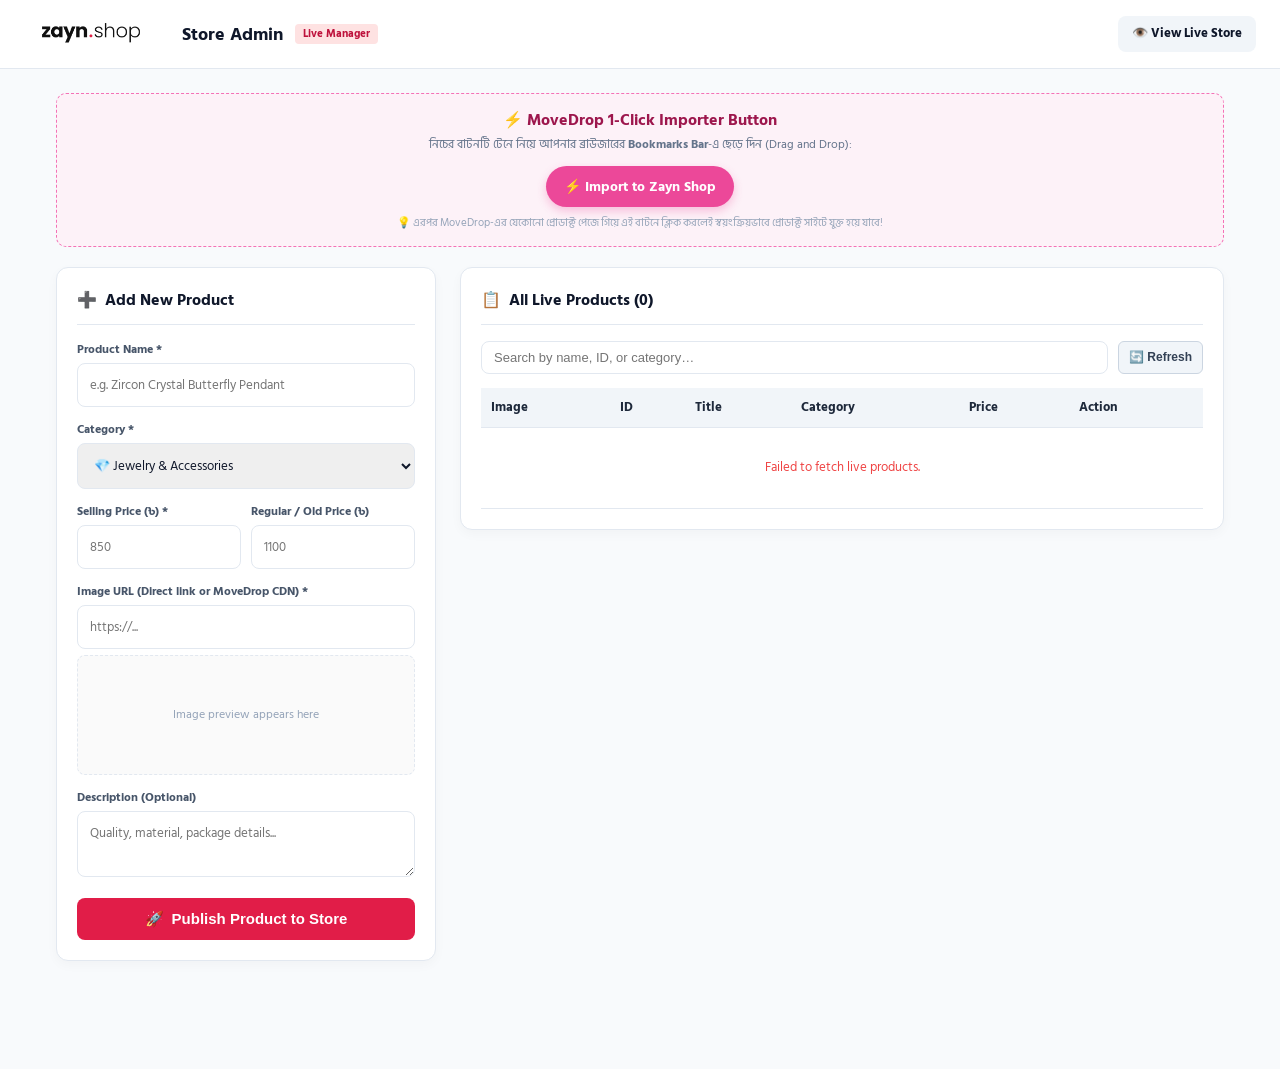
==== admin.html @ 2b29491f "Add admin dashboard with 1-click MoveDrop importer bookmarklet and delete actions" ====
<!DOCTYPE html>
<html lang="en">
<head>
  <meta charset="UTF-8">
  <meta name="viewport" content="width=device-width, initial-scale=1.0">
  <title>Admin Dashboard — Zayn Shop Product Manager & Importer</title>
  <link rel="preconnect" href="https://fonts.googleapis.com">
  <link rel="preconnect" href="https://fonts.gstatic.com" crossorigin>
  <link href="https://fonts.googleapis.com/css2?family=Hind+Siliguri:wght@400;600;700;800&display=swap" rel="stylesheet">
  <style>
    :root {
      --pri: #e11d48;
      --pri-dark: #be123c;
      --sec: #0f172a;
      --bg: #f8fafc;
      --card-bg: #ffffff;
      --border: #e2e8f0;
      --text: #1e293b;
      --text-muted: #64748b;
      --success: #10b981;
    }
    * { box-sizing: border-box; margin: 0; padding: 0; }
    body {
      font-family: 'Hind Siliguri', -apple-system, sans-serif;
      background: var(--bg);
      color: var(--text);
      line-height: 1.5;
      padding-bottom: 60px;
    }
    .admin-header {
      background: #ffffff;
      border-bottom: 1px solid var(--border);
      padding: 16px 24px;
      display: flex;
      justify-content: space-between;
      align-items: center;
      position: sticky;
      top: 0;
      z-index: 100;
    }
    .admin-brand {
      display: flex;
      align-items: center;
      gap: 12px;
    }
    .admin-brand img { height: 36px; }
    .admin-brand h2 { font-size: 18px; font-weight: 800; color: var(--sec); }
    .admin-brand span { font-size: 11px; background: #fee2e2; color: var(--pri-dark); padding: 2px 8px; border-radius: 4px; font-weight: 700; }
    .admin-actions {
      display: flex;
      align-items: center;
      gap: 12px;
    }
    .btn-view-store {
      text-decoration: none;
      background: #f1f5f9;
      color: var(--sec);
      font-weight: 700;
      font-size: 13px;
      padding: 8px 14px;
      border-radius: 8px;
    }
    .btn-view-store:hover { background: #e2e8f0; }

    .admin-wrap {
      max-width: 1200px;
      margin: 24px auto;
      padding: 0 16px;
    }

    /* Grid Layout */
    .admin-grid {
      display: grid;
      grid-template-columns: 380px 1fr;
      gap: 24px;
      align-items: start;
    }
    @media (max-width: 900px) {
      .admin-grid { grid-template-columns: 1fr; }
    }

    .card {
      background: var(--card-bg);
      border-radius: 12px;
      border: 1px solid var(--border);
      padding: 20px;
      box-shadow: 0 4px 12px rgba(0,0,0,0.03);
      margin-bottom: 24px;
    }
    .card-title {
      font-size: 16px;
      font-weight: 800;
      color: var(--sec);
      margin-bottom: 16px;
      display: flex;
      align-items: center;
      gap: 8px;
      border-bottom: 1px solid var(--border);
      padding-bottom: 12px;
    }

    /* Form Styles */
    .form-group { margin-bottom: 14px; }
    .form-label { display: block; font-size: 12px; font-weight: 700; color: #475569; margin-bottom: 4px; }
    .form-input, .form-select, .form-textarea {
      width: 100%;
      padding: 10px 12px;
      border: 1.5px solid var(--border);
      border-radius: 8px;
      font-size: 13px;
      font-family: inherit;
      color: var(--sec);
    }
    .form-input:focus, .form-select:focus, .form-textarea:focus {
      outline: none;
      border-color: var(--pri);
    }
    .form-row { display: grid; grid-template-columns: 1fr 1fr; gap: 10px; }
    .btn-add {
      width: 100%;
      background: var(--pri);
      color: #fff;
      border: none;
      padding: 12px;
      border-radius: 8px;
      font-size: 15px;
      font-weight: 800;
      cursor: pointer;
      display: flex;
      align-items: center;
      justify-content: center;
      gap: 8px;
      transition: background 0.2s;
    }
    .btn-add:hover { background: var(--pri-dark); }
    .img-preview {
      width: 100%;
      height: 120px;
      border: 1px dashed var(--border);
      border-radius: 8px;
      display: flex;
      align-items: center;
      justify-content: center;
      background: #fafafa;
      margin-top: 6px;
      overflow: hidden;
    }
    .img-preview img { max-height: 100%; max-width: 100%; object-fit: contain; }

    /* Bookmarklet Box */
    .bookmarklet-box {
      background: #fdf2f8;
      border: 1.5px dashed #f472b6;
      border-radius: 10px;
      padding: 14px;
      text-align: center;
      margin-bottom: 20px;
    }
    .bookmarklet-btn {
      display: inline-block;
      background: #ec4899;
      color: #ffffff;
      padding: 10px 18px;
      border-radius: 30px;
      font-size: 14px;
      font-weight: 800;
      text-decoration: none;
      cursor: move;
      margin: 8px 0;
      box-shadow: 0 4px 10px rgba(236,72,153,0.3);
    }
    .bookmarklet-btn:hover { background: #db2777; }

    /* Product Table */
    .table-tools {
      display: flex;
      gap: 10px;
      margin-bottom: 14px;
    }
    .table-tools input {
      flex: 1;
      padding: 8px 12px;
      border: 1px solid var(--border);
      border-radius: 8px;
      font-size: 13px;
    }
    .prod-table {
      width: 100%;
      border-collapse: collapse;
      font-size: 13px;
    }
    .prod-table th {
      text-align: left;
      padding: 10px;
      background: #f1f5f9;
      font-weight: 700;
      border-bottom: 1px solid var(--border);
    }
    .prod-table td {
      padding: 10px;
      border-bottom: 1px solid var(--border);
      vertical-align: middle;
    }
    .prod-thumb {
      width: 44px;
      height: 44px;
      object-fit: cover;
      border-radius: 6px;
      border: 1px solid var(--border);
    }
    .btn-del {
      background: #fee2e2;
      color: #ef4444;
      border: 1px solid #fecdd3;
      padding: 4px 10px;
      border-radius: 6px;
      font-size: 12px;
      font-weight: 700;
      cursor: pointer;
    }
    .btn-del:hover { background: #ef4444; color: #fff; }

    /* Toast */
    #toast {
      position: fixed;
      bottom: 24px;
      right: 24px;
      background: #0f172a;
      color: #fff;
      padding: 12px 20px;
      border-radius: 8px;
      font-size: 14px;
      font-weight: 700;
      display: none;
      z-index: 10000;
      box-shadow: 0 10px 25px rgba(0,0,0,0.2);
    }
  </style>
</head>
<body>

  <header class="admin-header">
    <div class="admin-brand">
      <img src="images/logo.png" alt="Zayn Shop">
      <h2>Store Admin</h2>
      <span>Live Manager</span>
    </div>
    <div class="admin-actions">
      <a href="index.html" target="_blank" class="btn-view-store">👁️ View Live Store</a>
    </div>
  </header>

  <main class="admin-wrap">

    <!-- 1-Click MoveDrop Bookmarklet Box -->
    <div class="bookmarklet-box">
      <h3 style="font-size:16px;color:#9d174d;font-weight:800">⚡ MoveDrop 1-Click Importer Button</h3>
      <p style="font-size:12px;color:#64748b;margin:4px 0;">
        নিচের বাটনটি টেনে নিয়ে আপনার ব্রাউজারের <b>Bookmarks Bar</b>-এ ছেড়ে দিন (Drag and Drop):
      </p>
      <a class="bookmarklet-btn" href="javascript:(function(){
        var title = document.querySelector('h1, h2, .product-title, .title')?.innerText || document.title;
        var imgEl = document.querySelector('img[src*=\'alicdn\'], img[src*=\'storage\'], .product-gallery img, img');
        var imgUrl = imgEl ? imgEl.src : '';
        var priceMatch = document.body.innerText.match(/৳\s*([0-9,]+)/) || document.body.innerText.match(/([0-9,]+)\s*BDT/);
        var cost = priceMatch ? priceMatch[1].replace(/,/g, '') : '950';

        var pName = prompt('⚡ Zayn Shop Importer\\n\\nProduct Title:', title.trim().slice(0, 80));
        if (!pName) return;
        var pPrice = prompt('Selling Price (BDT ৳):', cost);
        if (!pPrice) return;
        var pCat = prompt('Category (Jewelry & Accessories / Cute & Toys / Beauty & Skincare / Home & Living / Fashion & Wear):', 'Jewelry & Accessories');

        var payload = {
          action: 'add_product',
          name: pName,
          category: pCat || 'Jewelry & Accessories',
          price: parseInt(pPrice, 10) || 950,
          regular_price: Math.round((parseInt(pPrice, 10) || 950) * 1.25),
          image: imgUrl,
          description: 'Imported on pre-order from MoveDrop / global suppliers. Delivery 15-25 days across Bangladesh.',
          badge: 'Pre-Order'
        };

        var url = 'https://script.google.com/macros/s/AKfycbz6_ZkMemBMd8kUDicKdQtaB-kdNgDonPSTEC1-W6ilwEji7MLcgFzXShKqAKsYxkuv1A/exec';
        fetch(url, {
          method: 'POST',
          mode: 'no-cors',
          headers: { 'Content-Type': 'text/plain;charset=utf-8' },
          body: JSON.stringify(payload)
        }).then(function(){
          alert('✅ Product Added to Zayn Shop!\\n\\nTitle: ' + pName + '\\nPrice: ৳' + pPrice);
        }).catch(function(err){
          alert('Error adding product: ' + err);
        });
      })();">⚡ Import to Zayn Shop</a>
      <p style="font-size:11px;color:#94a3b8;">
        💡 এরপর MoveDrop-এর যেকোনো প্রোডাক্ট পেজে গিয়ে এই বাটনে ক্লিক করলেই স্বয়ংক্রিয়ভাবে প্রোডাক্ট সাইটে যুক্ত হয়ে যাবে!
      </p>
    </div>

    <div class="admin-grid">

      <!-- Left Column: Add Product Form -->
      <div>
        <div class="card">
          <div class="card-title">
            <span>➕</span>
            <span>Add New Product</span>
          </div>

          <form id="addProductForm" onsubmit="handleManualAdd(event)">
            <div class="form-group">
              <label class="form-label">Product Name *</label>
              <input type="text" id="prodName" class="form-input" required placeholder="e.g. Zircon Crystal Butterfly Pendant">
            </div>

            <div class="form-group">
              <label class="form-label">Category *</label>
              <select id="prodCategory" class="form-select">
                <option value="Jewelry & Accessories">💎 Jewelry & Accessories</option>
                <option value="Cute & Toys">🧸 Cute & Toys</option>
                <option value="Beauty & Skincare">💄 Beauty & Skincare</option>
                <option value="Home & Living">🏡 Home & Living</option>
                <option value="Fashion & Wear">👗 Fashion & Wear</option>
              </select>
            </div>

            <div class="form-row">
              <div class="form-group">
                <label class="form-label">Selling Price (৳) *</label>
                <input type="number" id="prodPrice" class="form-input" required placeholder="850">
              </div>
              <div class="form-group">
                <label class="form-label">Regular / Old Price (৳)</label>
                <input type="number" id="prodRegPrice" class="form-input" placeholder="1100">
              </div>
            </div>

            <div class="form-group">
              <label class="form-label">Image URL (Direct link or MoveDrop CDN) *</label>
              <input type="url" id="prodImage" class="form-input" required placeholder="https://..." oninput="updateImgPreview(this.value)">
              <div class="img-preview" id="imgPreviewBox">
                <span style="font-size:12px;color:#94a3b8">Image preview appears here</span>
              </div>
            </div>

            <div class="form-group">
              <label class="form-label">Description (Optional)</label>
              <textarea id="prodDesc" class="form-textarea" rows="2" placeholder="Quality, material, package details..."></textarea>
            </div>

            <button type="submit" class="btn-add" id="btnAddSubmit">
              <span>🚀</span>
              <span>Publish Product to Store</span>
            </button>
          </form>
        </div>
      </div>

      <!-- Right Column: Live Product List & 1-Click Delete -->
      <div>
        <div class="card">
          <div class="card-title">
            <span>📋</span>
            <span>All Live Products (<span id="prodCount">0</span>)</span>
          </div>

          <div class="table-tools">
            <input type="text" id="searchTable" placeholder="Search by name, ID, or category…" oninput="filterAdminTable()">
            <button class="btn-del" style="background:#f1f5f9;color:#334155;border-color:#cbd5e1" onclick="fetchLiveAdminProducts()">🔄 Refresh</button>
          </div>

          <div style="overflow-x:auto;">
            <table class="prod-table">
              <thead>
                <tr>
                  <th>Image</th>
                  <th>ID</th>
                  <th>Title</th>
                  <th>Category</th>
                  <th>Price</th>
                  <th>Action</th>
                </tr>
              </thead>
              <tbody id="prodTableBody">
                <tr>
                  <td colspan="6" style="text-align:center;padding:30px;color:#94a3b8">Loading products…</td>
                </tr>
              </tbody>
            </table>
          </div>
        </div>
      </div>

    </div>

  </main>

  <div id="toast"></div>

  <script src="config.js"></script>
  <script>
    let adminProducts = [];

    function showToast(msg) {
      const toast = document.getElementById('toast');
      toast.textContent = msg;
      toast.style.display = 'block';
      setTimeout(() => { toast.style.display = 'none'; }, 3000);
    }

    function updateImgPreview(url) {
      const box = document.getElementById('imgPreviewBox');
      if (url && url.startsWith('http')) {
        box.innerHTML = `<img src="${url}" onerror="this.onerror=null;this.parentElement.innerHTML='<span style=\\'color:#ef4444;font-size:12px\\'>Invalid image link</span>';">`;
      } else {
        box.innerHTML = `<span style="font-size:12px;color:#94a3b8">Image preview appears here</span>`;
      }
    }

    async function fetchLiveAdminProducts() {
      const tbody = document.getElementById('prodTableBody');
      tbody.innerHTML = '<tr><td colspan="6" style="text-align:center;padding:30px;color:#94a3b8">Loading latest products…</td></tr>';
      
      try {
        let products = null;
        if (CONFIG.orderWebhookUrl) {
          const res = await fetch(CONFIG.orderWebhookUrl);
          const data = await res.json();
          if (Array.isArray(data) && data.length > 0) {
            products = data;
          }
        }
        if (!products) {
          const res = await fetch('products.json');
          products = await res.json();
        }

        adminProducts = products;
        document.getElementById('prodCount').textContent = products.length;
        renderAdminTable(products);
      } catch (err) {
        tbody.innerHTML = '<tr><td colspan="6" style="text-align:center;color:#ef4444;padding:30px;">Failed to fetch live products.</td></tr>';
      }
    }

    function renderAdminTable(list) {
      const tbody = document.getElementById('prodTableBody');
      const currency = CONFIG.currencySymbol || '৳';

      if (!list.length) {
        tbody.innerHTML = '<tr><td colspan="6" style="text-align:center;padding:30px;color:#94a3b8">No products found.</td></tr>';
        return;
      }

      tbody.innerHTML = list.map(p => `
        <tr>
          <td><img src="${p.image}" class="prod-thumb" onerror="this.onerror=null;this.src='images/hero_banner.jpg';"></td>
          <td style="font-weight:700;color:#64748b">#${p.id}</td>
          <td style="font-weight:700;color:#0f172a;max-width:240px">${escapeHtml(p.name)}</td>
          <td><span style="font-size:11px;background:#f1f5f9;padding:2px 8px;border-radius:4px;color:#475569">${escapeHtml(p.category)}</span></td>
          <td style="font-weight:800;color:var(--pri)">${currency}${Number(p.price).toLocaleString()}</td>
          <td>
            <button type="button" class="btn-del" onclick="deleteProduct(${p.id}, '${escapeHtml(p.name).replace(/'/g, "\\'")}')">
              🗑️ Delete
            </button>
          </td>
        </tr>
      `).join('');
    }

    function filterAdminTable() {
      const q = document.getElementById('searchTable').value.toLowerCase().trim();
      const filtered = adminProducts.filter(p => 
        String(p.id).includes(q) ||
        p.name.toLowerCase().includes(q) ||
        p.category.toLowerCase().includes(q)
      );
      renderAdminTable(filtered);
    }

    async function handleManualAdd(e) {
      e.preventDefault();
      const btn = document.getElementById('btnAddSubmit');
      btn.disabled = true;
      btn.innerHTML = '<span>⏳ Publishing to Store…</span>';

      const name = document.getElementById('prodName').value.trim();
      const category = document.getElementById('prodCategory').value;
      const price = parseInt(document.getElementById('prodPrice').value, 10);
      const regPrice = parseInt(document.getElementById('prodRegPrice').value, 10) || Math.round(price * 1.25);
      const image = document.getElementById('prodImage').value.trim();
      const desc = document.getElementById('prodDesc').value.trim();

      const newId = Math.floor(1000 + Math.random() * 9000);

      const payload = {
        action: 'add_product',
        id: newId,
        name: name,
        category: category,
        price: price,
        regular_price: regPrice,
        image: image,
        description: desc || 'Premium imported product on pre-order. 15-25 days delivery across Bangladesh.',
        badge: 'Pre-Order'
      };

      try {
        if (CONFIG.orderWebhookUrl) {
          await fetch(CONFIG.orderWebhookUrl, {
            method: 'POST',
            mode: 'no-cors',
            headers: { 'Content-Type': 'text/plain;charset=utf-8' },
            body: JSON.stringify(payload)
          });
        }

        showToast(`✅ "${name}" added to Zayn Shop!`);
        document.getElementById('addProductForm').reset();
        document.getElementById('imgPreviewBox').innerHTML = '<span style="font-size:12px;color:#94a3b8">Image preview appears here</span>';
        
        // Refresh live list
        setTimeout(() => { fetchLiveAdminProducts(); }, 1200);

      } catch (err) {
        alert('Failed to add product: ' + err);
      } finally {
        btn.disabled = false;
        btn.innerHTML = '<span>🚀</span><span>Publish Product to Store</span>';
      }
    }

    async function deleteProduct(id, name) {
      if (!confirm(`Are you sure you want to delete "${name}" (ID #${id}) from the store?`)) {
        return;
      }

      showToast(`Deleting #${id}…`);

      try {
        if (CONFIG.orderWebhookUrl) {
          await fetch(CONFIG.orderWebhookUrl, {
            method: 'POST',
            mode: 'no-cors',
            headers: { 'Content-Type': 'text/plain;charset=utf-8' },
            body: JSON.stringify({ action: 'delete_product', id: id })
          });
        }

        // Locally remove from array
        adminProducts = adminProducts.filter(p => Number(p.id) !== Number(id));
        document.getElementById('prodCount').textContent = adminProducts.length;
        renderAdminTable(adminProducts);
        showToast(`🗑️ Product #${id} deleted from store!`);

      } catch (err) {
        alert('Failed to delete product: ' + err);
      }
    }

    function escapeHtml(str) {
      if (!str) return '';
      return String(str)
        .replace(/&/g, '&amp;')
        .replace(/</g, '&lt;')
        .replace(/>/g, '&gt;')
        .replace(/"/g, '&quot;')
        .replace(/'/g, '&#39;');
    }

    document.addEventListener('DOMContentLoaded', () => {
      fetchLiveAdminProducts();
    });
  </script>
</body>
</html>
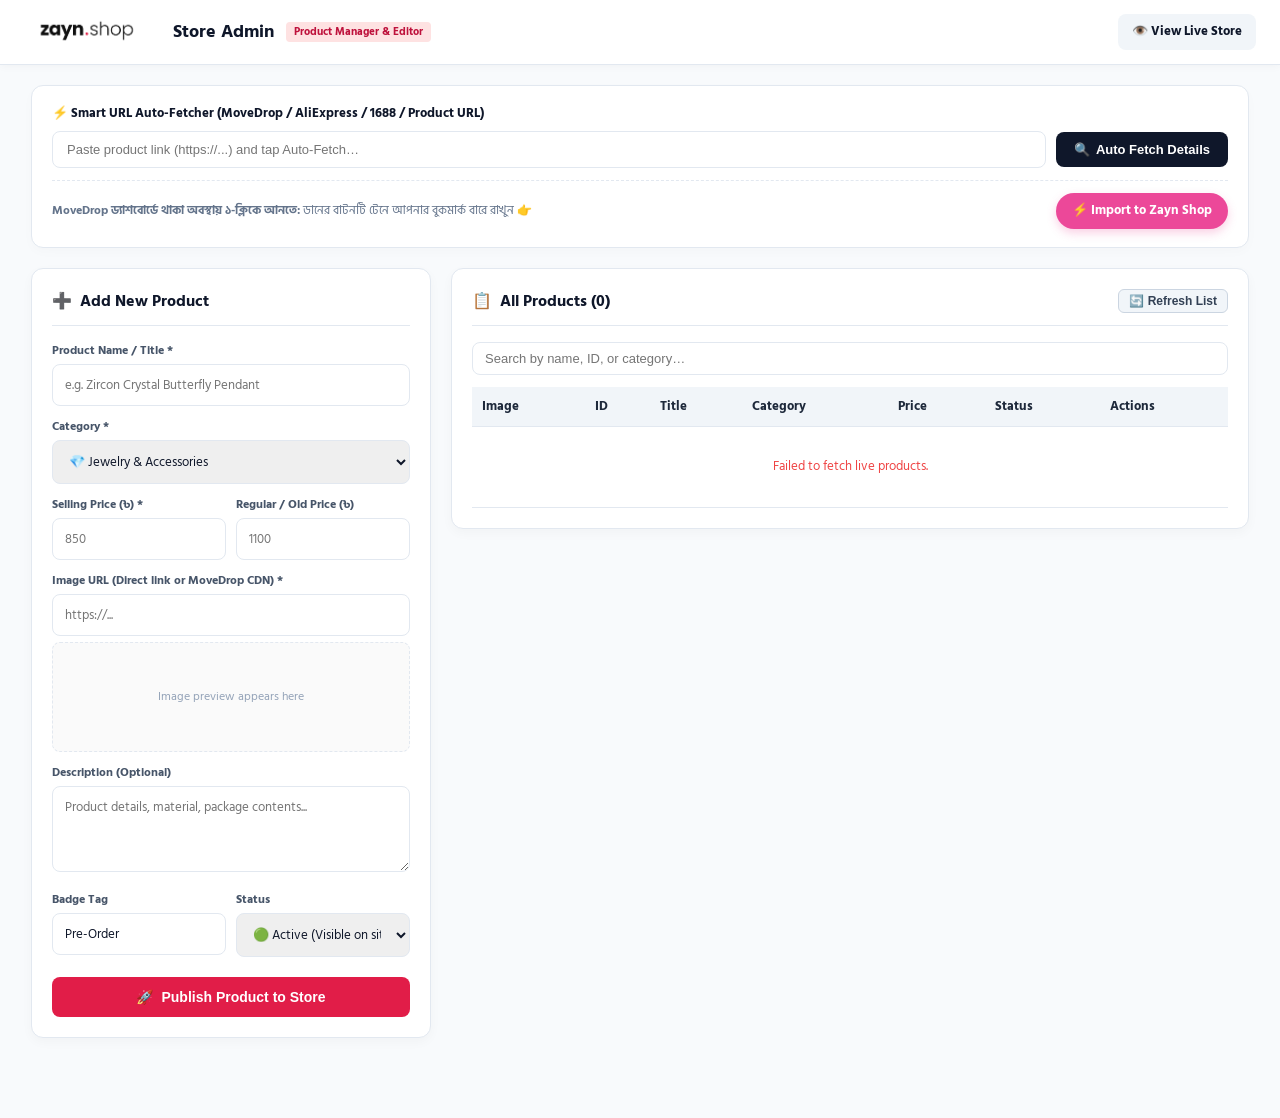
==== commit 699634b4: "Add full product edit, URL auto-fetcher, and real-time update engine in admin portal" ====
--- a/admin.html
+++ b/admin.html
@@ -3,7 +3,7 @@
 <head>
   <meta charset="UTF-8">
   <meta name="viewport" content="width=device-width, initial-scale=1.0">
-  <title>Admin Dashboard — Zayn Shop Product Manager & Importer</title>
+  <title>Admin Dashboard — Zayn Shop Product Manager, Importer & Editor</title>
   <link rel="preconnect" href="https://fonts.googleapis.com">
   <link rel="preconnect" href="https://fonts.gstatic.com" crossorigin>
   <link href="https://fonts.googleapis.com/css2?family=Hind+Siliguri:wght@400;600;700;800&display=swap" rel="stylesheet">
@@ -18,6 +18,7 @@
       --text: #1e293b;
       --text-muted: #64748b;
       --success: #10b981;
+      --blue: #2563eb;
     }
     * { box-sizing: border-box; margin: 0; padding: 0; }
     body {
@@ -30,26 +31,27 @@
     .admin-header {
       background: #ffffff;
       border-bottom: 1px solid var(--border);
-      padding: 16px 24px;
+      padding: 14px 24px;
       display: flex;
       justify-content: space-between;
       align-items: center;
       position: sticky;
       top: 0;
       z-index: 100;
+      box-shadow: 0 2px 8px rgba(0,0,0,0.03);
     }
     .admin-brand {
       display: flex;
       align-items: center;
       gap: 12px;
     }
-    .admin-brand img { height: 36px; }
+    .admin-brand img { height: 34px; }
     .admin-brand h2 { font-size: 18px; font-weight: 800; color: var(--sec); }
     .admin-brand span { font-size: 11px; background: #fee2e2; color: var(--pri-dark); padding: 2px 8px; border-radius: 4px; font-weight: 700; }
     .admin-actions {
       display: flex;
       align-items: center;
-      gap: 12px;
+      gap: 10px;
     }
     .btn-view-store {
       text-decoration: none;
@@ -59,23 +61,85 @@
       font-size: 13px;
       padding: 8px 14px;
       border-radius: 8px;
+      transition: background 0.15s;
     }
     .btn-view-store:hover { background: #e2e8f0; }
 
     .admin-wrap {
-      max-width: 1200px;
-      margin: 24px auto;
+      max-width: 1250px;
+      margin: 20px auto;
       padding: 0 16px;
     }
 
-    /* Grid Layout */
+    /* Top Tools Banner */
+    .top-tools-banner {
+      background: #ffffff;
+      border: 1px solid var(--border);
+      border-radius: 12px;
+      padding: 18px 20px;
+      margin-bottom: 20px;
+      box-shadow: 0 4px 12px rgba(0,0,0,0.02);
+    }
+    .url-fetcher-row {
+      display: flex;
+      gap: 10px;
+      align-items: center;
+      margin-top: 8px;
+    }
+    .url-fetcher-row input {
+      flex: 1;
+      padding: 10px 14px;
+      border: 1.5px solid var(--border);
+      border-radius: 8px;
+      font-size: 13px;
+    }
+    .btn-fetch {
+      background: var(--sec);
+      color: #fff;
+      border: none;
+      padding: 10px 18px;
+      border-radius: 8px;
+      font-size: 13px;
+      font-weight: 800;
+      cursor: pointer;
+      display: inline-flex;
+      align-items: center;
+      gap: 6px;
+      white-space: nowrap;
+    }
+    .btn-fetch:hover { background: #334155; }
+
+    .bookmarklet-pill-box {
+      margin-top: 12px;
+      padding-top: 12px;
+      border-top: 1px dashed var(--border);
+      display: flex;
+      align-items: center;
+      justify-content: space-between;
+      flex-wrap: wrap;
+      gap: 10px;
+    }
+    .bookmarklet-btn {
+      display: inline-block;
+      background: #ec4899;
+      color: #ffffff;
+      padding: 8px 16px;
+      border-radius: 30px;
+      font-size: 13px;
+      font-weight: 800;
+      text-decoration: none;
+      box-shadow: 0 4px 10px rgba(236,72,153,0.25);
+    }
+    .bookmarklet-btn:hover { background: #db2777; }
+
+    /* Layout */
     .admin-grid {
       display: grid;
-      grid-template-columns: 380px 1fr;
-      gap: 24px;
+      grid-template-columns: 400px 1fr;
+      gap: 20px;
       align-items: start;
     }
-    @media (max-width: 900px) {
+    @media (max-width: 950px) {
       .admin-grid { grid-template-columns: 1fr; }
     }
 
@@ -85,7 +149,6 @@
       border: 1px solid var(--border);
       padding: 20px;
       box-shadow: 0 4px 12px rgba(0,0,0,0.03);
-      margin-bottom: 24px;
     }
     .card-title {
       font-size: 16px;
@@ -93,18 +156,23 @@
       color: var(--sec);
       margin-bottom: 16px;
       display: flex;
-      align-items: center;
-      gap: 8px;
+      justify-content: space-between;
+      align-items: center;
       border-bottom: 1px solid var(--border);
       padding-bottom: 12px;
     }
-
-    /* Form Styles */
-    .form-group { margin-bottom: 14px; }
+    .card-title-left {
+      display: flex;
+      align-items: center;
+      gap: 8px;
+    }
+
+    /* Form */
+    .form-group { margin-bottom: 12px; }
     .form-label { display: block; font-size: 12px; font-weight: 700; color: #475569; margin-bottom: 4px; }
     .form-input, .form-select, .form-textarea {
       width: 100%;
-      padding: 10px 12px;
+      padding: 9px 12px;
       border: 1.5px solid var(--border);
       border-radius: 8px;
       font-size: 13px;
@@ -116,26 +184,42 @@
       border-color: var(--pri);
     }
     .form-row { display: grid; grid-template-columns: 1fr 1fr; gap: 10px; }
-    .btn-add {
+    
+    .btn-submit-main {
       width: 100%;
       background: var(--pri);
       color: #fff;
       border: none;
       padding: 12px;
       border-radius: 8px;
-      font-size: 15px;
+      font-size: 14px;
       font-weight: 800;
       cursor: pointer;
       display: flex;
       align-items: center;
       justify-content: center;
       gap: 8px;
-      transition: background 0.2s;
-    }
-    .btn-add:hover { background: var(--pri-dark); }
+      transition: background 0.15s;
+      margin-top: 8px;
+    }
+    .btn-submit-main:hover { background: var(--pri-dark); }
+    .btn-submit-main.edit-mode { background: var(--blue); }
+    .btn-submit-main.edit-mode:hover { background: #1d4ed8; }
+
+    .btn-cancel-edit {
+      font-size: 11px;
+      background: #fee2e2;
+      color: #ef4444;
+      border: 1px solid #fecdd3;
+      padding: 4px 10px;
+      border-radius: 6px;
+      font-weight: 700;
+      cursor: pointer;
+    }
+
     .img-preview {
       width: 100%;
-      height: 120px;
+      height: 110px;
       border: 1px dashed var(--border);
       border-radius: 8px;
       display: flex;
@@ -147,35 +231,11 @@
     }
     .img-preview img { max-height: 100%; max-width: 100%; object-fit: contain; }
 
-    /* Bookmarklet Box */
-    .bookmarklet-box {
-      background: #fdf2f8;
-      border: 1.5px dashed #f472b6;
-      border-radius: 10px;
-      padding: 14px;
-      text-align: center;
-      margin-bottom: 20px;
-    }
-    .bookmarklet-btn {
-      display: inline-block;
-      background: #ec4899;
-      color: #ffffff;
-      padding: 10px 18px;
-      border-radius: 30px;
-      font-size: 14px;
-      font-weight: 800;
-      text-decoration: none;
-      cursor: move;
-      margin: 8px 0;
-      box-shadow: 0 4px 10px rgba(236,72,153,0.3);
-    }
-    .bookmarklet-btn:hover { background: #db2777; }
-
     /* Product Table */
     .table-tools {
       display: flex;
       gap: 10px;
-      margin-bottom: 14px;
+      margin-bottom: 12px;
     }
     .table-tools input {
       flex: 1;
@@ -195,6 +255,7 @@
       background: #f1f5f9;
       font-weight: 700;
       border-bottom: 1px solid var(--border);
+      white-space: nowrap;
     }
     .prod-table td {
       padding: 10px;
@@ -208,7 +269,23 @@
       border-radius: 6px;
       border: 1px solid var(--border);
     }
-    .btn-del {
+    .action-group {
+      display: flex;
+      gap: 6px;
+      white-space: nowrap;
+    }
+    .btn-action-edit {
+      background: #e0f2fe;
+      color: #0284c7;
+      border: 1px solid #bae6fd;
+      padding: 4px 10px;
+      border-radius: 6px;
+      font-size: 12px;
+      font-weight: 700;
+      cursor: pointer;
+    }
+    .btn-action-edit:hover { background: #0284c7; color: #fff; }
+    .btn-action-del {
       background: #fee2e2;
       color: #ef4444;
       border: 1px solid #fecdd3;
@@ -218,7 +295,17 @@
       font-weight: 700;
       cursor: pointer;
     }
-    .btn-del:hover { background: #ef4444; color: #fff; }
+    .btn-action-del:hover { background: #ef4444; color: #fff; }
+
+    .status-badge {
+      display: inline-block;
+      font-size: 11px;
+      padding: 2px 8px;
+      border-radius: 4px;
+      font-weight: 700;
+    }
+    .status-active { background: #ecfdf5; color: #059669; }
+    .status-hidden { background: #fef2f2; color: #dc2626; }
 
     /* Toast */
     #toast {
@@ -233,17 +320,18 @@
       font-weight: 700;
       display: none;
       z-index: 10000;
-      box-shadow: 0 10px 25px rgba(0,0,0,0.2);
+      box-shadow: 0 10px 25px rgba(0,0,0,0.25);
     }
   </style>
 </head>
 <body>
 
+  <!-- Admin Header -->
   <header class="admin-header">
     <div class="admin-brand">
       <img src="images/logo.png" alt="Zayn Shop">
       <h2>Store Admin</h2>
-      <span>Live Manager</span>
+      <span>Product Manager & Editor</span>
     </div>
     <div class="admin-actions">
       <a href="index.html" target="_blank" class="btn-view-store">👁️ View Live Store</a>
@@ -252,66 +340,82 @@
 
   <main class="admin-wrap">
 
-    <!-- 1-Click MoveDrop Bookmarklet Box -->
-    <div class="bookmarklet-box">
-      <h3 style="font-size:16px;color:#9d174d;font-weight:800">⚡ MoveDrop 1-Click Importer Button</h3>
-      <p style="font-size:12px;color:#64748b;margin:4px 0;">
-        নিচের বাটনটি টেনে নিয়ে আপনার ব্রাউজারের <b>Bookmarks Bar</b>-এ ছেড়ে দিন (Drag and Drop):
-      </p>
-      <a class="bookmarklet-btn" href="javascript:(function(){
-        var title = document.querySelector('h1, h2, .product-title, .title')?.innerText || document.title;
-        var imgEl = document.querySelector('img[src*=\'alicdn\'], img[src*=\'storage\'], .product-gallery img, img');
-        var imgUrl = imgEl ? imgEl.src : '';
-        var priceMatch = document.body.innerText.match(/৳\s*([0-9,]+)/) || document.body.innerText.match(/([0-9,]+)\s*BDT/);
-        var cost = priceMatch ? priceMatch[1].replace(/,/g, '') : '950';
-
-        var pName = prompt('⚡ Zayn Shop Importer\\n\\nProduct Title:', title.trim().slice(0, 80));
-        if (!pName) return;
-        var pPrice = prompt('Selling Price (BDT ৳):', cost);
-        if (!pPrice) return;
-        var pCat = prompt('Category (Jewelry & Accessories / Cute & Toys / Beauty & Skincare / Home & Living / Fashion & Wear):', 'Jewelry & Accessories');
-
-        var payload = {
-          action: 'add_product',
-          name: pName,
-          category: pCat || 'Jewelry & Accessories',
-          price: parseInt(pPrice, 10) || 950,
-          regular_price: Math.round((parseInt(pPrice, 10) || 950) * 1.25),
-          image: imgUrl,
-          description: 'Imported on pre-order from MoveDrop / global suppliers. Delivery 15-25 days across Bangladesh.',
-          badge: 'Pre-Order'
-        };
-
-        var url = 'https://script.google.com/macros/s/AKfycbz6_ZkMemBMd8kUDicKdQtaB-kdNgDonPSTEC1-W6ilwEji7MLcgFzXShKqAKsYxkuv1A/exec';
-        fetch(url, {
-          method: 'POST',
-          mode: 'no-cors',
-          headers: { 'Content-Type': 'text/plain;charset=utf-8' },
-          body: JSON.stringify(payload)
-        }).then(function(){
-          alert('✅ Product Added to Zayn Shop!\\n\\nTitle: ' + pName + '\\nPrice: ৳' + pPrice);
-        }).catch(function(err){
-          alert('Error adding product: ' + err);
-        });
-      })();">⚡ Import to Zayn Shop</a>
-      <p style="font-size:11px;color:#94a3b8;">
-        💡 এরপর MoveDrop-এর যেকোনো প্রোডাক্ট পেজে গিয়ে এই বাটনে ক্লিক করলেই স্বয়ংক্রিয়ভাবে প্রোডাক্ট সাইটে যুক্ত হয়ে যাবে!
-      </p>
+    <!-- Top Tools: Smart URL Fetcher & MoveDrop Bookmarklet -->
+    <div class="top-tools-banner">
+      <label class="form-label" style="font-size:13px;font-weight:800;color:var(--sec)">
+        ⚡ Smart URL Auto-Fetcher (MoveDrop / AliExpress / 1688 / Product URL)
+      </label>
+      <div class="url-fetcher-row">
+        <input type="url" id="fetchUrlInput" placeholder="Paste product link (https://...) and tap Auto-Fetch…">
+        <button type="button" class="btn-fetch" id="btnAutoFetch" onclick="handleAutoFetch()">
+          <span>🔍</span> <span>Auto Fetch Details</span>
+        </button>
+      </div>
+
+      <div class="bookmarklet-pill-box">
+        <div style="font-size:12px;color:#64748b">
+          <b>MoveDrop ড্যাশবোর্ডে থাকা অবস্থায় ১-ক্লিকে আনতে:</b> ডানের বাটনটি টেনে আপনার বুকমার্ক বারে রাখুন 👉
+        </div>
+        <a class="bookmarklet-btn" href="javascript:(function(){
+          var title = document.querySelector('h1, h2, .product-title, .title')?.innerText || document.title;
+          var imgEl = document.querySelector('img[src*=\'alicdn\'], img[src*=\'storage\'], .product-gallery img, img');
+          var imgUrl = imgEl ? imgEl.src : '';
+          var priceMatch = document.body.innerText.match(/৳\s*([0-9,]+)/) || document.body.innerText.match(/([0-9,]+)\s*BDT/);
+          var cost = priceMatch ? priceMatch[1].replace(/,/g, '') : '950';
+
+          var pName = prompt('⚡ Zayn Shop Importer\\n\\nProduct Title:', title.trim().slice(0, 80));
+          if (!pName) return;
+          var pPrice = prompt('Selling Price (BDT ৳):', cost);
+          if (!pPrice) return;
+          var pCat = prompt('Category (Jewelry & Accessories / Cute & Toys / Beauty & Skincare / Home & Living / Fashion & Wear):', 'Jewelry & Accessories');
+
+          var payload = {
+            action: 'add_product',
+            name: pName,
+            category: pCat || 'Jewelry & Accessories',
+            price: parseInt(pPrice, 10) || 950,
+            regular_price: Math.round((parseInt(pPrice, 10) || 950) * 1.25),
+            image: imgUrl,
+            description: 'Imported on pre-order from MoveDrop / global suppliers. Delivery 15-25 days across Bangladesh.',
+            badge: 'Pre-Order'
+          };
+
+          var url = 'https://script.google.com/macros/s/AKfycbz6_ZkMemBMd8kUDicKdQtaB-kdNgDonPSTEC1-W6ilwEji7MLcgFzXShKqAKsYxkuv1A/exec';
+          fetch(url, {
+            method: 'POST',
+            mode: 'no-cors',
+            headers: { 'Content-Type': 'text/plain;charset=utf-8' },
+            body: JSON.stringify(payload)
+          }).then(function(){
+            alert('✅ Product Added to Zayn Shop!\\n\\nTitle: ' + pName + '\\nPrice: ৳' + pPrice);
+          }).catch(function(err){
+            alert('Error adding product: ' + err);
+          });
+        })();">⚡ Import to Zayn Shop</a>
+      </div>
     </div>
 
+    <!-- Main Grid -->
     <div class="admin-grid">
 
-      <!-- Left Column: Add Product Form -->
+      <!-- Left Column: Add / Edit Product Form -->
       <div>
-        <div class="card">
+        <div class="card" id="formCard">
           <div class="card-title">
-            <span>➕</span>
-            <span>Add New Product</span>
+            <div class="card-title-left">
+              <span id="formIcon">➕</span>
+              <span id="formTitle">Add New Product</span>
+            </div>
+            <button type="button" class="btn-cancel-edit" id="btnCancelEdit" style="display:none" onclick="cancelEditMode()">
+              ✕ Cancel Edit
+            </button>
           </div>
 
-          <form id="addProductForm" onsubmit="handleManualAdd(event)">
+          <form id="productForm" onsubmit="handleFormSubmit(event)">
+            <input type="hidden" id="editProductId" value="">
+
             <div class="form-group">
-              <label class="form-label">Product Name *</label>
+              <label class="form-label">Product Name / Title *</label>
               <input type="text" id="prodName" class="form-input" required placeholder="e.g. Zircon Crystal Butterfly Pendant">
             </div>
 
@@ -347,28 +451,46 @@
 
             <div class="form-group">
               <label class="form-label">Description (Optional)</label>
-              <textarea id="prodDesc" class="form-textarea" rows="2" placeholder="Quality, material, package details..."></textarea>
+              <textarea id="prodDesc" class="form-textarea" rows="3" placeholder="Product details, material, package contents..."></textarea>
             </div>
 
-            <button type="submit" class="btn-add" id="btnAddSubmit">
+            <div class="form-row">
+              <div class="form-group">
+                <label class="form-label">Badge Tag</label>
+                <input type="text" id="prodBadge" class="form-input" value="Pre-Order" placeholder="Pre-Order">
+              </div>
+              <div class="form-group">
+                <label class="form-label">Status</label>
+                <select id="prodStatus" class="form-select">
+                  <option value="Active">🟢 Active (Visible on site)</option>
+                  <option value="Hidden">🔴 Hidden (Don't show)</option>
+                </select>
+              </div>
+            </div>
+
+            <button type="submit" class="btn-submit-main" id="btnFormSubmit">
               <span>🚀</span>
-              <span>Publish Product to Store</span>
+              <span id="btnSubmitText">Publish Product to Store</span>
             </button>
           </form>
         </div>
       </div>
 
-      <!-- Right Column: Live Product List & 1-Click Delete -->
+      <!-- Right Column: Live Table with Edit & Delete -->
       <div>
         <div class="card">
           <div class="card-title">
-            <span>📋</span>
-            <span>All Live Products (<span id="prodCount">0</span>)</span>
+            <div class="card-title-left">
+              <span>📋</span>
+              <span>All Products (<span id="prodCount">0</span>)</span>
+            </div>
+            <button class="btn-action-edit" style="background:#f1f5f9;color:#334155;border-color:#cbd5e1" onclick="fetchLiveAdminProducts()">
+              🔄 Refresh List
+            </button>
           </div>
 
           <div class="table-tools">
             <input type="text" id="searchTable" placeholder="Search by name, ID, or category…" oninput="filterAdminTable()">
-            <button class="btn-del" style="background:#f1f5f9;color:#334155;border-color:#cbd5e1" onclick="fetchLiveAdminProducts()">🔄 Refresh</button>
           </div>
 
           <div style="overflow-x:auto;">
@@ -380,12 +502,13 @@
                   <th>Title</th>
                   <th>Category</th>
                   <th>Price</th>
-                  <th>Action</th>
+                  <th>Status</th>
+                  <th>Actions</th>
                 </tr>
               </thead>
               <tbody id="prodTableBody">
                 <tr>
-                  <td colspan="6" style="text-align:center;padding:30px;color:#94a3b8">Loading products…</td>
+                  <td colspan="7" style="text-align:center;padding:30px;color:#94a3b8">Loading products…</td>
                 </tr>
               </tbody>
             </table>
@@ -402,6 +525,7 @@
   <script src="config.js"></script>
   <script>
     let adminProducts = [];
+    let isEditing = false;
 
     function showToast(msg) {
       const toast = document.getElementById('toast');
@@ -413,15 +537,91 @@
     function updateImgPreview(url) {
       const box = document.getElementById('imgPreviewBox');
       if (url && url.startsWith('http')) {
-        box.innerHTML = `<img src="${url}" onerror="this.onerror=null;this.parentElement.innerHTML='<span style=\\'color:#ef4444;font-size:12px\\'>Invalid image link</span>';">`;
+        box.innerHTML = `<img src="${url}" onerror="this.onerror=null;this.parentElement.innerHTML='<span style=\\'color:#ef4444;font-size:12px\\'>Image link invalid</span>';">`;
+      } else if (url && url.startsWith('images/')) {
+        box.innerHTML = `<img src="${url}">`;
       } else {
         box.innerHTML = `<span style="font-size:12px;color:#94a3b8">Image preview appears here</span>`;
       }
     }
 
+    // Auto-fetch product details from public URL
+    async function handleAutoFetch() {
+      const urlInput = document.getElementById('fetchUrlInput');
+      const url = urlInput.value.trim();
+      const btn = document.getElementById('btnAutoFetch');
+
+      if (!url) {
+        alert('Please paste a product URL first.');
+        return;
+      }
+
+      btn.disabled = true;
+      btn.innerHTML = '<span>⏳ Fetching…</span>';
+
+      try {
+        // Use CORS proxy to extract webpage metadata
+        const proxyUrl = `https://api.allorigins.win/get?url=${encodeURIComponent(url)}`;
+        const res = await fetch(proxyUrl);
+        const json = await res.json();
+        const html = json.contents || '';
+
+        if (!html) throw new Error('Could not retrieve webpage contents.');
+
+        // Extract metadata
+        const ogTitle = html.match(/<meta[^>]*property=["']og:title["'][^>]*content=["']([^"']+)["']/i) ||
+                        html.match(/<meta[^>]*content=["']([^"']+)["'][^>]*property=["']og:title["']/i);
+        const titleTag = html.match(/<title[^>]*>([^<]+)<\/title>/i);
+        const h1Tag = html.match(/<h1[^>]*>([^<]+)<\/h1>/i);
+        const extractedTitle = ogTitle ? ogTitle[1] : (h1Tag ? h1Tag[1] : (titleTag ? titleTag[1] : ''));
+
+        const ogImg = html.match(/<meta[^>]*property=["']og:image["'][^>]*content=["']([^"']+)["']/i) ||
+                      html.match(/<meta[^>]*content=["']([^"']+)["'][^>]*property=["']og:image["']/i);
+        const imgTag = html.match(/<img[^>]*src=["'](https?:\/\/[^"']+\.(jpg|jpeg|png|webp))["']/i);
+        const extractedImg = ogImg ? ogImg[1] : (imgTag ? imgTag[1] : '');
+
+        const ogDesc = html.match(/<meta[^>]*property=["']og:description["'][^>]*content=["']([^"']+)["']/i) ||
+                       html.match(/<meta[^>]*name=["']description["'][^>]*content=["']([^"']+)["']/i);
+        const extractedDesc = ogDesc ? ogDesc[1] : '';
+
+        const priceMatch = html.match(/৳\s*([0-9,]+)/) || html.match(/([0-9,]+)\s*BDT/) || html.match(/\$\s*([0-9.]+)/);
+        const extractedPrice = priceMatch ? priceMatch[1].replace(/,/g, '') : '';
+
+        // If title extracted is generic login
+        if (extractedTitle.includes('MoveDrop Dashboard') || extractedTitle.includes('Login')) {
+          alert('💡 MoveDrop Dashboard requires you to be logged in!\\n\\nTo import from MoveDrop with 1-click, use the pink "⚡ Import to Zayn Shop" bookmarklet button in your bookmarks bar while on the MoveDrop product tab!');
+          return;
+        }
+
+        // Auto-fill form fields
+        if (extractedTitle) document.getElementById('prodName').value = extractedTitle.trim();
+        if (extractedImg) {
+          document.getElementById('prodImage').value = extractedImg.trim();
+          updateImgPreview(extractedImg.trim());
+        }
+        if (extractedPrice) {
+          document.getElementById('prodPrice').value = extractedPrice;
+          document.getElementById('prodRegPrice').value = Math.round(Number(extractedPrice) * 1.25);
+        }
+        if (extractedDesc) document.getElementById('prodDesc').value = extractedDesc.trim();
+
+        showToast('✅ Auto-extracted details into the form below! Review and tap Publish.');
+
+        // Scroll to form
+        document.getElementById('formCard').scrollIntoView({ behavior: 'smooth' });
+
+      } catch (err) {
+        alert('Could not auto-fetch from this URL directly: ' + err.message + '\\n\\nTip: You can paste the direct Image link and Title into the form below!');
+      } finally {
+        btn.disabled = false;
+        btn.innerHTML = '<span>🔍</span> <span>Auto Fetch Details</span>';
+      }
+    }
+
+    // Load Live Products
     async function fetchLiveAdminProducts() {
       const tbody = document.getElementById('prodTableBody');
-      tbody.innerHTML = '<tr><td colspan="6" style="text-align:center;padding:30px;color:#94a3b8">Loading latest products…</td></tr>';
+      tbody.innerHTML = '<tr><td colspan="7" style="text-align:center;padding:30px;color:#94a3b8">Loading latest products…</td></tr>';
       
       try {
         let products = null;
@@ -441,7 +641,7 @@
         document.getElementById('prodCount').textContent = products.length;
         renderAdminTable(products);
       } catch (err) {
-        tbody.innerHTML = '<tr><td colspan="6" style="text-align:center;color:#ef4444;padding:30px;">Failed to fetch live products.</td></tr>';
+        tbody.innerHTML = '<tr><td colspan="7" style="text-align:center;color:#ef4444;padding:30px;">Failed to fetch live products.</td></tr>';
       }
     }
 
@@ -450,11 +650,13 @@
       const currency = CONFIG.currencySymbol || '৳';
 
       if (!list.length) {
-        tbody.innerHTML = '<tr><td colspan="6" style="text-align:center;padding:30px;color:#94a3b8">No products found.</td></tr>';
+        tbody.innerHTML = '<tr><td colspan="7" style="text-align:center;padding:30px;color:#94a3b8">No products found.</td></tr>';
         return;
       }
 
-      tbody.innerHTML = list.map(p => `
+      tbody.innerHTML = list.map(p => {
+        const isHidden = (p.status || '').toLowerCase() === 'hidden';
+        return `
         <tr>
           <td><img src="${p.image}" class="prod-thumb" onerror="this.onerror=null;this.src='images/hero_banner.jpg';"></td>
           <td style="font-weight:700;color:#64748b">#${p.id}</td>
@@ -462,12 +664,22 @@
           <td><span style="font-size:11px;background:#f1f5f9;padding:2px 8px;border-radius:4px;color:#475569">${escapeHtml(p.category)}</span></td>
           <td style="font-weight:800;color:var(--pri)">${currency}${Number(p.price).toLocaleString()}</td>
           <td>
-            <button type="button" class="btn-del" onclick="deleteProduct(${p.id}, '${escapeHtml(p.name).replace(/'/g, "\\'")}')">
-              🗑️ Delete
-            </button>
+            <span class="status-badge ${isHidden ? 'status-hidden' : 'status-active'}">
+              ${isHidden ? '🔴 Hidden' : '🟢 Active'}
+            </span>
           </td>
-        </tr>
-      `).join('');
+          <td>
+            <div class="action-group">
+              <button type="button" class="btn-action-edit" onclick="startEditProduct(${p.id})">
+                ✏️ Edit
+              </button>
+              <button type="button" class="btn-action-del" onclick="deleteProduct(${p.id}, '${escapeHtml(p.name).replace(/'/g, "\\'")}')">
+                🗑️ Delete
+              </button>
+            </div>
+          </td>
+        </tr>`;
+      }).join('');
     }
 
     function filterAdminTable() {
@@ -480,31 +692,76 @@
       renderAdminTable(filtered);
     }
 
-    async function handleManualAdd(e) {
+    // Edit Product Mode
+    function startEditProduct(id) {
+      const p = adminProducts.find(item => Number(item.id) === Number(id));
+      if (!p) return;
+
+      isEditing = true;
+      document.getElementById('editProductId').value = p.id;
+      document.getElementById('prodName').value = p.name;
+      document.getElementById('prodCategory').value = p.category;
+      document.getElementById('prodPrice').value = p.price;
+      document.getElementById('prodRegPrice').value = p.regular_price || '';
+      document.getElementById('prodImage').value = p.image;
+      document.getElementById('prodDesc').value = p.description || '';
+      document.getElementById('prodBadge').value = p.badge || 'Pre-Order';
+      document.getElementById('prodStatus').value = (p.status || '').toLowerCase() === 'hidden' ? 'Hidden' : 'Active';
+      
+      updateImgPreview(p.image);
+
+      // UI changes for Edit Mode
+      document.getElementById('formIcon').textContent = '✏️';
+      document.getElementById('formTitle').textContent = `Editing #${p.id} (${p.name.slice(0, 24)}…)`;
+      document.getElementById('btnCancelEdit').style.display = 'inline-block';
+      const submitBtn = document.getElementById('btnFormSubmit');
+      submitBtn.classList.add('edit-mode');
+      document.getElementById('btnSubmitText').textContent = 'Save & Update Product';
+
+      // Scroll smoothly to form
+      document.getElementById('formCard').scrollIntoView({ behavior: 'smooth' });
+    }
+
+    function cancelEditMode() {
+      isEditing = false;
+      document.getElementById('productForm').reset();
+      document.getElementById('editProductId').value = '';
+      document.getElementById('formIcon').textContent = '➕';
+      document.getElementById('formTitle').textContent = 'Add New Product';
+      document.getElementById('btnCancelEdit').style.display = 'none';
+      const submitBtn = document.getElementById('btnFormSubmit');
+      submitBtn.classList.remove('edit-mode');
+      document.getElementById('btnSubmitText').textContent = 'Publish Product to Store';
+      document.getElementById('imgPreviewBox').innerHTML = '<span style="font-size:12px;color:#94a3b8">Image preview appears here</span>';
+    }
+
+    // Submit Add or Edit Form
+    async function handleFormSubmit(e) {
       e.preventDefault();
-      const btn = document.getElementById('btnAddSubmit');
+      const btn = document.getElementById('btnFormSubmit');
       btn.disabled = true;
-      btn.innerHTML = '<span>⏳ Publishing to Store…</span>';
-
+
+      const editId = document.getElementById('editProductId').value;
       const name = document.getElementById('prodName').value.trim();
       const category = document.getElementById('prodCategory').value;
       const price = parseInt(document.getElementById('prodPrice').value, 10);
       const regPrice = parseInt(document.getElementById('prodRegPrice').value, 10) || Math.round(price * 1.25);
       const image = document.getElementById('prodImage').value.trim();
       const desc = document.getElementById('prodDesc').value.trim();
-
-      const newId = Math.floor(1000 + Math.random() * 9000);
+      const badge = document.getElementById('prodBadge').value.trim() || 'Pre-Order';
+      const status = document.getElementById('prodStatus').value;
 
       const payload = {
-        action: 'add_product',
-        id: newId,
+        action: isEditing ? 'update_product' : 'add_product',
+        id: isEditing ? Number(editId) : Math.floor(1000 + Math.random() * 9000),
         name: name,
         category: category,
         price: price,
         regular_price: regPrice,
         image: image,
-        description: desc || 'Premium imported product on pre-order. 15-25 days delivery across Bangladesh.',
-        badge: 'Pre-Order'
+        description: desc,
+        badge: badge,
+        status: status
       };
 
       try {
@@ -517,18 +774,22 @@
           });
         }
 
-        showToast(`✅ "${name}" added to Zayn Shop!`);
-        document.getElementById('addProductForm').reset();
-        document.getElementById('imgPreviewBox').innerHTML = '<span style="font-size:12px;color:#94a3b8">Image preview appears here</span>';
-        
+        if (isEditing) {
+          showToast(`✅ Product #${editId} updated successfully!`);
+          cancelEditMode();
+        } else {
+          showToast(`✅ "${name}" published to Zayn Shop!`);
+          document.getElementById('productForm').reset();
+          document.getElementById('imgPreviewBox').innerHTML = '<span style="font-size:12px;color:#94a3b8">Image preview appears here</span>';
+        }
+
         // Refresh live list
         setTimeout(() => { fetchLiveAdminProducts(); }, 1200);
 
       } catch (err) {
-        alert('Failed to add product: ' + err);
+        alert('Failed to save product: ' + err);
       } finally {
         btn.disabled = false;
-        btn.innerHTML = '<span>🚀</span><span>Publish Product to Store</span>';
       }
     }
 
@@ -549,7 +810,6 @@
           });
         }
 
-        // Locally remove from array
         adminProducts = adminProducts.filter(p => Number(p.id) !== Number(id));
         document.getElementById('prodCount').textContent = adminProducts.length;
         renderAdminTable(adminProducts);
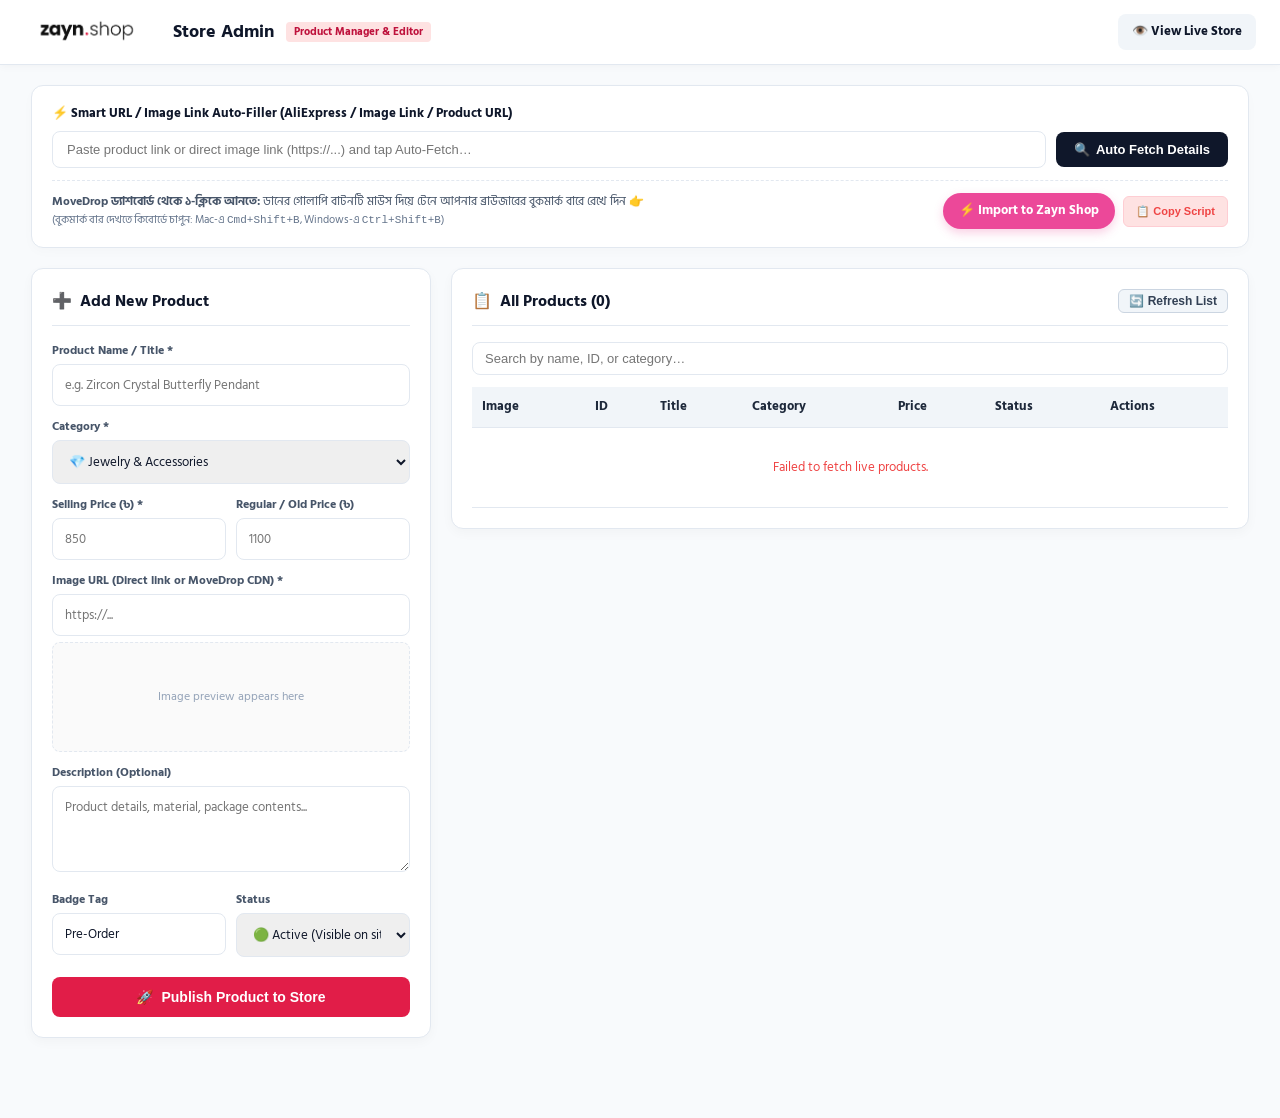
==== commit 8f90b875: "Enhance URL auto-fetch with direct image detection, fallback proxies, and bookmarklet script copy" ====
--- a/admin.html
+++ b/admin.html
@@ -343,55 +343,61 @@
     <!-- Top Tools: Smart URL Fetcher & MoveDrop Bookmarklet -->
     <div class="top-tools-banner">
       <label class="form-label" style="font-size:13px;font-weight:800;color:var(--sec)">
-        ⚡ Smart URL Auto-Fetcher (MoveDrop / AliExpress / 1688 / Product URL)
+        ⚡ Smart URL / Image Link Auto-Filler (AliExpress / Image Link / Product URL)
       </label>
       <div class="url-fetcher-row">
-        <input type="url" id="fetchUrlInput" placeholder="Paste product link (https://...) and tap Auto-Fetch…">
+        <input type="url" id="fetchUrlInput" placeholder="Paste product link or direct image link (https://...) and tap Auto-Fetch…">
         <button type="button" class="btn-fetch" id="btnAutoFetch" onclick="handleAutoFetch()">
           <span>🔍</span> <span>Auto Fetch Details</span>
         </button>
       </div>
 
       <div class="bookmarklet-pill-box">
-        <div style="font-size:12px;color:#64748b">
-          <b>MoveDrop ড্যাশবোর্ডে থাকা অবস্থায় ১-ক্লিকে আনতে:</b> ডানের বাটনটি টেনে আপনার বুকমার্ক বারে রাখুন 👉
+        <div style="font-size:12px;color:#475569;line-height:1.5">
+          <b>MoveDrop ড্যাশবোর্ড থেকে ১-ক্লিকে আনতে:</b> ডানের গোলাপি বাটনটি মাউস দিয়ে টেনে আপনার ব্রাউজারের বুকমার্ক বারে রেখে দিন 👉<br>
+          <span style="color:#64748b;font-size:11px">(বুকমার্ক বার দেখতে কিবোর্ডে চাপুন: Mac-এ <code>Cmd+Shift+B</code>, Windows-এ <code>Ctrl+Shift+B</code>)</span>
         </div>
-        <a class="bookmarklet-btn" href="javascript:(function(){
-          var title = document.querySelector('h1, h2, .product-title, .title')?.innerText || document.title;
-          var imgEl = document.querySelector('img[src*=\'alicdn\'], img[src*=\'storage\'], .product-gallery img, img');
-          var imgUrl = imgEl ? imgEl.src : '';
-          var priceMatch = document.body.innerText.match(/৳\s*([0-9,]+)/) || document.body.innerText.match(/([0-9,]+)\s*BDT/);
-          var cost = priceMatch ? priceMatch[1].replace(/,/g, '') : '950';
-
-          var pName = prompt('⚡ Zayn Shop Importer\\n\\nProduct Title:', title.trim().slice(0, 80));
-          if (!pName) return;
-          var pPrice = prompt('Selling Price (BDT ৳):', cost);
-          if (!pPrice) return;
-          var pCat = prompt('Category (Jewelry & Accessories / Cute & Toys / Beauty & Skincare / Home & Living / Fashion & Wear):', 'Jewelry & Accessories');
-
-          var payload = {
-            action: 'add_product',
-            name: pName,
-            category: pCat || 'Jewelry & Accessories',
-            price: parseInt(pPrice, 10) || 950,
-            regular_price: Math.round((parseInt(pPrice, 10) || 950) * 1.25),
-            image: imgUrl,
-            description: 'Imported on pre-order from MoveDrop / global suppliers. Delivery 15-25 days across Bangladesh.',
-            badge: 'Pre-Order'
-          };
-
-          var url = 'https://script.google.com/macros/s/AKfycbz6_ZkMemBMd8kUDicKdQtaB-kdNgDonPSTEC1-W6ilwEji7MLcgFzXShKqAKsYxkuv1A/exec';
-          fetch(url, {
-            method: 'POST',
-            mode: 'no-cors',
-            headers: { 'Content-Type': 'text/plain;charset=utf-8' },
-            body: JSON.stringify(payload)
-          }).then(function(){
-            alert('✅ Product Added to Zayn Shop!\\n\\nTitle: ' + pName + '\\nPrice: ৳' + pPrice);
-          }).catch(function(err){
-            alert('Error adding product: ' + err);
-          });
-        })();">⚡ Import to Zayn Shop</a>
+        <div style="display:flex;gap:8px;align-items:center;flex-wrap:wrap">
+          <a class="bookmarklet-btn" title="Drag me to your Bookmarks Bar" href="javascript:(function(){
+            var title = document.querySelector('h1, h2, .product-title, .title')?.innerText || document.title;
+            var imgEl = document.querySelector('img[src*=\'alicdn\'], img[src*=\'storage\'], .product-gallery img, img');
+            var imgUrl = imgEl ? imgEl.src : '';
+            var priceMatch = document.body.innerText.match(/৳\s*([0-9,]+)/) || document.body.innerText.match(/([0-9,]+)\s*BDT/);
+            var cost = priceMatch ? priceMatch[1].replace(/,/g, '') : '950';
+
+            var pName = prompt('⚡ Zayn Shop Importer\\n\\nProduct Title:', title.trim().slice(0, 80));
+            if (!pName) return;
+            var pPrice = prompt('Selling Price (BDT ৳):', cost);
+            if (!pPrice) return;
+            var pCat = prompt('Category (Jewelry & Accessories / Cute & Toys / Beauty & Skincare / Home & Living / Fashion & Wear):', 'Jewelry & Accessories');
+
+            var payload = {
+              action: 'add_product',
+              name: pName,
+              category: pCat || 'Jewelry & Accessories',
+              price: parseInt(pPrice, 10) || 950,
+              regular_price: Math.round((parseInt(pPrice, 10) || 950) * 1.25),
+              image: imgUrl,
+              description: 'Imported on pre-order from MoveDrop / global suppliers. Delivery 15-25 days across Bangladesh.',
+              badge: 'Pre-Order'
+            };
+
+            var url = 'https://script.google.com/macros/s/AKfycbz6_ZkMemBMd8kUDicKdQtaB-kdNgDonPSTEC1-W6ilwEji7MLcgFzXShKqAKsYxkuv1A/exec';
+            fetch(url, {
+              method: 'POST',
+              mode: 'no-cors',
+              headers: { 'Content-Type': 'text/plain;charset=utf-8' },
+              body: JSON.stringify(payload)
+            }).then(function(){
+              alert('✅ Product Added to Zayn Shop!\\n\\nTitle: ' + pName + '\\nPrice: ৳' + pPrice);
+            }).catch(function(err){
+              alert('Error adding product: ' + err);
+            });
+          })();">⚡ Import to Zayn Shop</a>
+          <button type="button" class="btn-cancel-edit" style="display:inline-block;padding:8px 12px;font-size:11px" onclick="copyBookmarkletCode()">
+            📋 Copy Script
+          </button>
+        </div>
       </div>
     </div>
 
@@ -545,28 +551,83 @@
       }
     }
 
-    // Auto-fetch product details from public URL
+    function copyBookmarkletCode() {
+      const btn = document.querySelector('.bookmarklet-btn');
+      if (btn && btn.href) {
+        navigator.clipboard.writeText(btn.href).then(() => {
+          alert('✅ বুকমার্কলেট কোড কপি হয়েছে!\n\nব্যবহার করার নিয়ম:\n১. ব্রাউজারের বুকমার্ক বারে Right Click করে "Add page" বা "Add Bookmark" দিন।\n২. Name লিখুন: ⚡ Import to Zayn Shop\n৩. URL বক্সে এই কপি করা কোডটি Paste করে Save দিন!\n\nএরপর MoveDrop-এ যে কোনো প্রোডাক্ট পেজে গিয়ে এই বুকমার্কে ১টি ক্লিক করলেই প্রোডাক্ট সাইটে যোগ হয়ে যাবে!');
+        }).catch(() => {
+          prompt('বুকমার্কলেট কোডটি কপি করতে Ctrl+C বা Cmd+C চাপুন:', btn.href);
+        });
+      }
+    }
+
+    // Auto-fetch product details from public URL or direct image
     async function handleAutoFetch() {
       const urlInput = document.getElementById('fetchUrlInput');
       const url = urlInput.value.trim();
       const btn = document.getElementById('btnAutoFetch');
 
       if (!url) {
-        alert('Please paste a product URL first.');
+        alert('অনুগ্রহ করে আগে কোনো লিংক পেস্ট করুন।');
         return;
       }
 
+      // 1. Direct Image URL detection (Instant fill!)
+      if (url.match(/\.(jpg|jpeg|png|webp|gif)($|\?)/i) || url.includes('alicdn.com') || url.includes('storage.googleapis.com')) {
+        document.getElementById('prodImage').value = url;
+        updateImgPreview(url);
+        showToast('✅ ছবির লিংক পেয়ে গেছি! নিচের ফর্মে নাম ও দাম লিখে সেভ করুন।');
+        document.getElementById('formCard').scrollIntoView({ behavior: 'smooth' });
+        document.getElementById('prodName').focus();
+        return;
+      }
+
+      // 2. MoveDrop URL detection (MoveDrop requires private login session)
+      if (url.toLowerCase().includes('movedrop')) {
+        alert('💡 MoveDrop নোটিশ:\n\nMoveDrop ওয়েবসাইটটি আপনার ব্যক্তিগত অ্যাকাউন্টে সুরক্ষিত ও লগইন অবস্থায় থাকে। বাইরের কোনো সাধারণ সার্ভার আপনার লগইন ছাড়া ভেতরের তথ্য পড়তে পারে না।\n\n👉 MoveDrop থেকে ১-ক্লিকে আনতে:\nউপরে দেওয়া "⚡ Import to Zayn Shop" বাটনটি আপনার ব্রাউজারের বুকমার্ক বারে রেখে MoveDrop পেজে ১টি ক্লিক করুন!\n\nঅথবা: MoveDrop-এর ছবির ওপর মাউস দিয়ে Right Click করে "Copy image address" নিয়ে নিচের ফর্মে পেস্ট করে দিন (মাত্র ৫ সেকেন্ডের কাজ!)।');
+        document.getElementById('formCard').scrollIntoView({ behavior: 'smooth' });
+        return;
+      }
+
       btn.disabled = true;
-      btn.innerHTML = '<span>⏳ Fetching…</span>';
+      btn.innerHTML = '<span>⏳ স্ক্যান হচ্ছে…</span>';
 
       try {
-        // Use CORS proxy to extract webpage metadata
-        const proxyUrl = `https://api.allorigins.win/get?url=${encodeURIComponent(url)}`;
-        const res = await fetch(proxyUrl);
-        const json = await res.json();
-        const html = json.contents || '';
-
-        if (!html) throw new Error('Could not retrieve webpage contents.');
+        let html = '';
+
+        // Try primary proxy with 8s timeout
+        try {
+          const c1 = new AbortController();
+          const t1 = setTimeout(() => c1.abort(), 8000);
+          const res1 = await fetch(`https://api.allorigins.win/get?url=${encodeURIComponent(url)}`, { signal: c1.signal });
+          clearTimeout(t1);
+          if (res1.ok) {
+            const data1 = await res1.json();
+            html = data1.contents || '';
+          }
+        } catch(e) {
+          console.warn('Proxy 1 failed, trying fallback...', e);
+        }
+
+        // Try fallback proxy if primary failed
+        if (!html) {
+          try {
+            const c2 = new AbortController();
+            const t2 = setTimeout(() => c2.abort(), 8000);
+            const res2 = await fetch(`https://api.codetabs.com/v1/proxy?quest=${encodeURIComponent(url)}`, { signal: c2.signal });
+            clearTimeout(t2);
+            if (res2.ok) {
+              html = await res2.text();
+            }
+          } catch(e) {
+            console.warn('Proxy 2 failed...', e);
+          }
+        }
+
+        if (!html) {
+          throw new Error('এই সাইটটি পাবলিক স্ক্র্যাপার ব্লক করেছে।');
+        }
 
         // Extract metadata
         const ogTitle = html.match(/<meta[^>]*property=["']og:title["'][^>]*content=["']([^"']+)["']/i) ||
@@ -587,12 +648,6 @@
         const priceMatch = html.match(/৳\s*([0-9,]+)/) || html.match(/([0-9,]+)\s*BDT/) || html.match(/\$\s*([0-9.]+)/);
         const extractedPrice = priceMatch ? priceMatch[1].replace(/,/g, '') : '';
 
-        // If title extracted is generic login
-        if (extractedTitle.includes('MoveDrop Dashboard') || extractedTitle.includes('Login')) {
-          alert('💡 MoveDrop Dashboard requires you to be logged in!\\n\\nTo import from MoveDrop with 1-click, use the pink "⚡ Import to Zayn Shop" bookmarklet button in your bookmarks bar while on the MoveDrop product tab!');
-          return;
-        }
-
         // Auto-fill form fields
         if (extractedTitle) document.getElementById('prodName').value = extractedTitle.trim();
         if (extractedImg) {
@@ -605,13 +660,12 @@
         }
         if (extractedDesc) document.getElementById('prodDesc').value = extractedDesc.trim();
 
-        showToast('✅ Auto-extracted details into the form below! Review and tap Publish.');
-
-        // Scroll to form
+        showToast('✅ স্বয়ংক্রিয়ভাবে তথ্য নিচে ফর্মে বসানো হয়েছে!');
         document.getElementById('formCard').scrollIntoView({ behavior: 'smooth' });
 
       } catch (err) {
-        alert('Could not auto-fetch from this URL directly: ' + err.message + '\\n\\nTip: You can paste the direct Image link and Title into the form below!');
+        alert('💡 এই ওয়েবসাইট থেকে সরাসরি তথ্য আনা সম্ভব হয়নি (' + err.message + ')\n\nসহজ সমাধান:\n১. ছবির লিংকটি সরাসরি নিচের "Image URL" বক্সে পেস্ট করুন।\n২. প্রোডাক্টের নাম ও প্রাইস নিচের ফর্মে বসিয়ে "Publish" বাটনে ক্লিক করুন (মাত্র কয়েক সেকেন্ডের কাজ!)।');
+        document.getElementById('formCard').scrollIntoView({ behavior: 'smooth' });
       } finally {
         btn.disabled = false;
         btn.innerHTML = '<span>🔍</span> <span>Auto Fetch Details</span>';
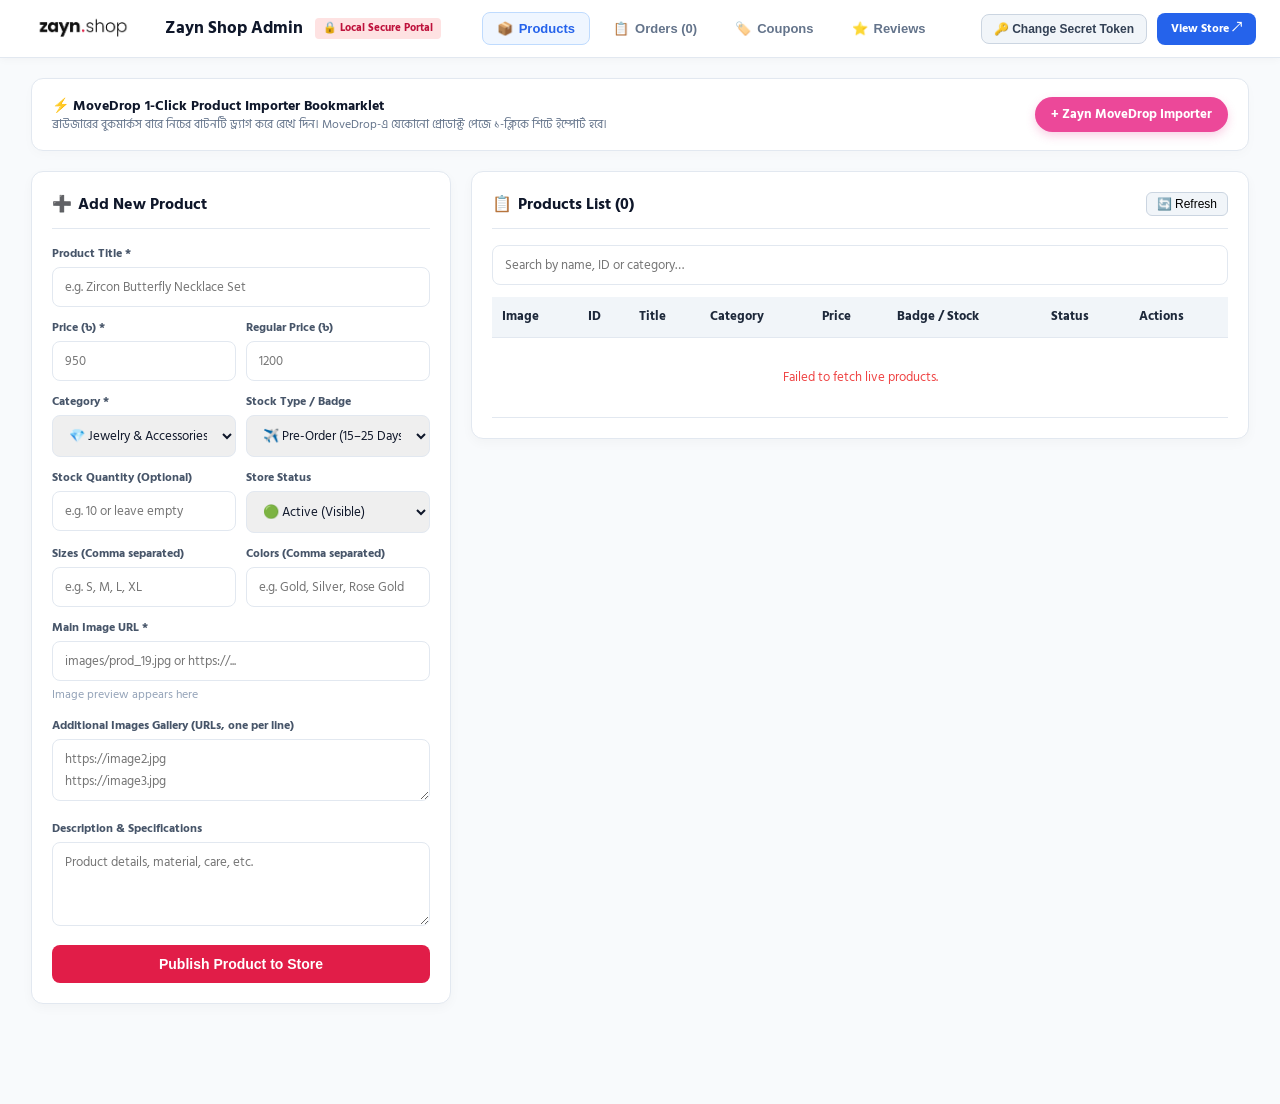
==== commit 2f623a23: "feat: complete zero-cost ecommerce upgrade with tracking, variants, dual stock and coupon engine" ====
--- a/admin.html
+++ b/admin.html
@@ -1,9 +1,9 @@
 <!DOCTYPE html>
-<html lang="en">
+<html lang="bn">
 <head>
   <meta charset="UTF-8">
   <meta name="viewport" content="width=device-width, initial-scale=1.0">
-  <title>Admin Dashboard — Zayn Shop Product Manager, Importer & Editor</title>
+  <title>Admin Dashboard — Zayn Shop (Local Secure Portal)</title>
   <link rel="preconnect" href="https://fonts.googleapis.com">
   <link rel="preconnect" href="https://fonts.gstatic.com" crossorigin>
   <link href="https://fonts.googleapis.com/css2?family=Hind+Siliguri:wght@400;600;700;800&display=swap" rel="stylesheet">
@@ -31,7 +31,7 @@
     .admin-header {
       background: #ffffff;
       border-bottom: 1px solid var(--border);
-      padding: 14px 24px;
+      padding: 12px 24px;
       display: flex;
       justify-content: space-between;
       align-items: center;
@@ -45,25 +45,51 @@
       align-items: center;
       gap: 12px;
     }
-    .admin-brand img { height: 34px; }
-    .admin-brand h2 { font-size: 18px; font-weight: 800; color: var(--sec); }
-    .admin-brand span { font-size: 11px; background: #fee2e2; color: var(--pri-dark); padding: 2px 8px; border-radius: 4px; font-weight: 700; }
+    .admin-brand img { height: 32px; }
+    .admin-brand h2 { font-size: 17px; font-weight: 800; color: var(--sec); }
+    .admin-brand span.badge-sec { font-size: 11px; background: #fee2e2; color: var(--pri-dark); padding: 2px 8px; border-radius: 4px; font-weight: 700; }
+    
+    .admin-nav-tabs {
+      display: flex;
+      gap: 8px;
+    }
+    .nav-tab-btn {
+      background: none;
+      border: 1.5px solid transparent;
+      padding: 8px 14px;
+      border-radius: 8px;
+      font-size: 13px;
+      font-weight: 700;
+      color: #64748b;
+      cursor: pointer;
+      display: inline-flex;
+      align-items: center;
+      gap: 6px;
+      transition: all 0.15s;
+    }
+    .nav-tab-btn:hover { background: #f1f5f9; color: var(--sec); }
+    .nav-tab-btn.active {
+      background: #eff6ff;
+      border-color: #bfdbfe;
+      color: var(--blue);
+    }
+
     .admin-actions {
       display: flex;
       align-items: center;
       gap: 10px;
     }
-    .btn-view-store {
-      text-decoration: none;
+    .btn-token-config {
       background: #f1f5f9;
-      color: var(--sec);
+      color: #334155;
       font-weight: 700;
-      font-size: 13px;
-      padding: 8px 14px;
+      font-size: 12px;
+      padding: 7px 12px;
       border-radius: 8px;
-      transition: background 0.15s;
-    }
-    .btn-view-store:hover { background: #e2e8f0; }
+      border: 1px solid #cbd5e1;
+      cursor: pointer;
+    }
+    .btn-token-config:hover { background: #e2e8f0; }
 
     .admin-wrap {
       max-width: 1250px;
@@ -76,48 +102,9 @@
       background: #ffffff;
       border: 1px solid var(--border);
       border-radius: 12px;
-      padding: 18px 20px;
+      padding: 16px 20px;
       margin-bottom: 20px;
       box-shadow: 0 4px 12px rgba(0,0,0,0.02);
-    }
-    .url-fetcher-row {
-      display: flex;
-      gap: 10px;
-      align-items: center;
-      margin-top: 8px;
-    }
-    .url-fetcher-row input {
-      flex: 1;
-      padding: 10px 14px;
-      border: 1.5px solid var(--border);
-      border-radius: 8px;
-      font-size: 13px;
-    }
-    .btn-fetch {
-      background: var(--sec);
-      color: #fff;
-      border: none;
-      padding: 10px 18px;
-      border-radius: 8px;
-      font-size: 13px;
-      font-weight: 800;
-      cursor: pointer;
-      display: inline-flex;
-      align-items: center;
-      gap: 6px;
-      white-space: nowrap;
-    }
-    .btn-fetch:hover { background: #334155; }
-
-    .bookmarklet-pill-box {
-      margin-top: 12px;
-      padding-top: 12px;
-      border-top: 1px dashed var(--border);
-      display: flex;
-      align-items: center;
-      justify-content: space-between;
-      flex-wrap: wrap;
-      gap: 10px;
     }
     .bookmarklet-btn {
       display: inline-block;
@@ -130,12 +117,11 @@
       text-decoration: none;
       box-shadow: 0 4px 10px rgba(236,72,153,0.25);
     }
-    .bookmarklet-btn:hover { background: #db2777; }
 
     /* Layout */
     .admin-grid {
       display: grid;
-      grid-template-columns: 400px 1fr;
+      grid-template-columns: 420px 1fr;
       gap: 20px;
       align-items: start;
     }
@@ -149,6 +135,7 @@
       border: 1px solid var(--border);
       padding: 20px;
       box-shadow: 0 4px 12px rgba(0,0,0,0.03);
+      margin-bottom: 20px;
     }
     .card-title {
       font-size: 16px;
@@ -161,36 +148,32 @@
       border-bottom: 1px solid var(--border);
       padding-bottom: 12px;
     }
-    .card-title-left {
-      display: flex;
-      align-items: center;
-      gap: 8px;
-    }
 
     /* Form */
     .form-group { margin-bottom: 12px; }
     .form-label { display: block; font-size: 12px; font-weight: 700; color: #475569; margin-bottom: 4px; }
     .form-input, .form-select, .form-textarea {
       width: 100%;
-      padding: 9px 12px;
+      padding: 8px 12px;
       border: 1.5px solid var(--border);
       border-radius: 8px;
       font-size: 13px;
       font-family: inherit;
       color: var(--sec);
+      outline: none;
     }
     .form-input:focus, .form-select:focus, .form-textarea:focus {
-      outline: none;
-      border-color: var(--pri);
+      border-color: var(--blue);
+      box-shadow: 0 0 0 3px rgba(37, 99, 235, 0.1);
     }
     .form-row { display: grid; grid-template-columns: 1fr 1fr; gap: 10px; }
-    
+
     .btn-submit-main {
       width: 100%;
       background: var(--pri);
       color: #fff;
       border: none;
-      padding: 12px;
+      padding: 11px;
       border-radius: 8px;
       font-size: 14px;
       font-weight: 800;
@@ -204,7 +187,6 @@
     }
     .btn-submit-main:hover { background: var(--pri-dark); }
     .btn-submit-main.edit-mode { background: var(--blue); }
-    .btn-submit-main.edit-mode:hover { background: #1d4ed8; }
 
     .btn-cancel-edit {
       font-size: 11px;
@@ -217,33 +199,7 @@
       cursor: pointer;
     }
 
-    .img-preview {
-      width: 100%;
-      height: 110px;
-      border: 1px dashed var(--border);
-      border-radius: 8px;
-      display: flex;
-      align-items: center;
-      justify-content: center;
-      background: #fafafa;
-      margin-top: 6px;
-      overflow: hidden;
-    }
-    .img-preview img { max-height: 100%; max-width: 100%; object-fit: contain; }
-
-    /* Product Table */
-    .table-tools {
-      display: flex;
-      gap: 10px;
-      margin-bottom: 12px;
-    }
-    .table-tools input {
-      flex: 1;
-      padding: 8px 12px;
-      border: 1px solid var(--border);
-      border-radius: 8px;
-      font-size: 13px;
-    }
+    /* Tables */
     .prod-table {
       width: 100%;
       border-collapse: collapse;
@@ -269,425 +225,479 @@
       border-radius: 6px;
       border: 1px solid var(--border);
     }
-    .action-group {
-      display: flex;
-      gap: 6px;
-      white-space: nowrap;
-    }
+    .status-badge {
+      display: inline-block;
+      font-size: 11px;
+      font-weight: 700;
+      padding: 2px 8px;
+      border-radius: 4px;
+    }
+    .status-active { background: #dcfce7; color: #15803d; }
+    .status-hidden { background: #fee2e2; color: #b91c1c; }
+    .status-instock { background: #ecfdf5; color: #047857; border: 1px solid #a7f3d0; }
+    .status-preorder { background: #f1f5f9; color: #475569; }
+
     .btn-action-edit {
       background: #e0f2fe;
       color: #0284c7;
       border: 1px solid #bae6fd;
-      padding: 4px 10px;
+      padding: 4px 8px;
       border-radius: 6px;
-      font-size: 12px;
+      font-size: 11px;
       font-weight: 700;
       cursor: pointer;
     }
-    .btn-action-edit:hover { background: #0284c7; color: #fff; }
     .btn-action-del {
       background: #fee2e2;
       color: #ef4444;
       border: 1px solid #fecdd3;
-      padding: 4px 10px;
+      padding: 4px 8px;
       border-radius: 6px;
-      font-size: 12px;
+      font-size: 11px;
       font-weight: 700;
       cursor: pointer;
     }
-    .btn-action-del:hover { background: #ef4444; color: #fff; }
-
-    .status-badge {
-      display: inline-block;
-      font-size: 11px;
-      padding: 2px 8px;
-      border-radius: 4px;
-      font-weight: 700;
-    }
-    .status-active { background: #ecfdf5; color: #059669; }
-    .status-hidden { background: #fef2f2; color: #dc2626; }
-
-    /* Toast */
-    #toast {
-      position: fixed;
-      bottom: 24px;
-      right: 24px;
-      background: #0f172a;
-      color: #fff;
-      padding: 12px 20px;
-      border-radius: 8px;
-      font-size: 14px;
-      font-weight: 700;
+
+    /* Public Deploy Warning Banner */
+    .public-lock-banner {
+      background: #fee2e2;
+      border: 2px solid #ef4444;
+      color: #991b1b;
+      padding: 20px;
+      border-radius: 12px;
+      text-align: center;
+      margin: 30px auto;
+      max-width: 700px;
       display: none;
-      z-index: 10000;
-      box-shadow: 0 10px 25px rgba(0,0,0,0.25);
     }
   </style>
 </head>
 <body>
-
-  <!-- Admin Header -->
-  <header class="admin-header">
-    <div class="admin-brand">
-      <img src="images/logo.png" alt="Zayn Shop">
-      <h2>Store Admin</h2>
-      <span>Product Manager & Editor</span>
-    </div>
-    <div class="admin-actions">
-      <a href="index.html" target="_blank" class="btn-view-store">👁️ View Live Store</a>
-    </div>
-  </header>
-
-  <main class="admin-wrap">
-
-    <!-- Top Tools: Smart URL Fetcher & MoveDrop Bookmarklet -->
-    <div class="top-tools-banner">
-      <label class="form-label" style="font-size:13px;font-weight:800;color:var(--sec)">
-        ⚡ Smart URL / Image Link Auto-Filler (AliExpress / Image Link / Product URL)
-      </label>
-      <div class="url-fetcher-row">
-        <input type="url" id="fetchUrlInput" placeholder="Paste product link or direct image link (https://...) and tap Auto-Fetch…">
-        <button type="button" class="btn-fetch" id="btnAutoFetch" onclick="handleAutoFetch()">
-          <span>🔍</span> <span>Auto Fetch Details</span>
+  <!-- Public Lock Warning (If deployed on public web) -->
+  <div class="public-lock-banner" id="publicLockBanner">
+    <div style="font-size:42px;margin-bottom:8px">🔒</div>
+    <h2 style="font-size:20px;margin-bottom:6px">Access Denied on Public Server</h2>
+    <p style="font-size:13px;line-height:1.6;color:#7f1d1d">
+      নিরাপত্তার স্বার্থে অ্যাডমিন প্যানেলটি পাবলিক ওয়েবসাইট থেকে লক করা হয়েছে। অনুগ্রহ করে আপনার কম্পিউটারে ডাউনলোড করা ফোল্ডার থেকে লোকালভাবে এই ফাইলটি রান করুন।
+    </p>
+  </div>
+
+  <div id="adminApp">
+    <!-- Header -->
+    <header class="admin-header">
+      <div class="admin-brand">
+        <img src="images/logo.png" alt="Zayn Shop" onerror="this.onerror=null;this.src='images/hero_banner.jpg';">
+        <h2>Zayn Shop Admin</h2>
+        <span class="badge-sec">🔒 Local Secure Portal</span>
+      </div>
+
+      <nav class="admin-nav-tabs">
+        <button type="button" class="nav-tab-btn active" onclick="switchAdminTab('products', this)">
+          <span>📦</span> <span>Products</span>
         </button>
+        <button type="button" class="nav-tab-btn" onclick="switchAdminTab('orders', this)">
+          <span>📋</span> <span>Orders (<span id="tabOrderCount">0</span>)</span>
+        </button>
+        <button type="button" class="nav-tab-btn" onclick="switchAdminTab('coupons', this)">
+          <span>🏷️</span> <span>Coupons</span>
+        </button>
+        <button type="button" class="nav-tab-btn" onclick="switchAdminTab('reviews', this)">
+          <span>⭐</span> <span>Reviews</span>
+        </button>
+      </nav>
+
+      <div class="admin-actions">
+        <button type="button" class="btn-token-config" onclick="configureAdminToken()">
+          🔑 Change Secret Token
+        </button>
+        <a href="index.html" target="_blank" style="text-decoration:none;background:#2563eb;color:#fff;font-weight:700;font-size:12px;padding:7px 14px;border-radius:8px">
+          View Store ↗
+        </a>
       </div>
-
-      <div class="bookmarklet-pill-box">
-        <div style="font-size:12px;color:#475569;line-height:1.5">
-          <b>MoveDrop ড্যাশবোর্ড থেকে ১-ক্লিকে আনতে:</b> ডানের গোলাপি বাটনটি মাউস দিয়ে টেনে আপনার ব্রাউজারের বুকমার্ক বারে রেখে দিন 👉<br>
-          <span style="color:#64748b;font-size:11px">(বুকমার্ক বার দেখতে কিবোর্ডে চাপুন: Mac-এ <code>Cmd+Shift+B</code>, Windows-এ <code>Ctrl+Shift+B</code>)</span>
-        </div>
-        <div style="display:flex;gap:8px;align-items:center;flex-wrap:wrap">
-          <a class="bookmarklet-btn" title="Drag me to your Bookmarks Bar" href="javascript:(function(){
-            var title = document.querySelector('h1, h2, .product-title, .title')?.innerText || document.title;
-            var imgEl = document.querySelector('img[src*=\'alicdn\'], img[src*=\'storage\'], .product-gallery img, img');
-            var imgUrl = imgEl ? imgEl.src : '';
-            var priceMatch = document.body.innerText.match(/৳\s*([0-9,]+)/) || document.body.innerText.match(/([0-9,]+)\s*BDT/);
-            var cost = priceMatch ? priceMatch[1].replace(/,/g, '') : '950';
-
-            var pName = prompt('⚡ Zayn Shop Importer\\n\\nProduct Title:', title.trim().slice(0, 80));
-            if (!pName) return;
-            var pPrice = prompt('Selling Price (BDT ৳):', cost);
-            if (!pPrice) return;
-            var pCat = prompt('Category (Jewelry & Accessories / Cute & Toys / Beauty & Skincare / Home & Living / Fashion & Wear):', 'Jewelry & Accessories');
-
-            var payload = {
-              action: 'add_product',
-              name: pName,
-              category: pCat || 'Jewelry & Accessories',
-              price: parseInt(pPrice, 10) || 950,
-              regular_price: Math.round((parseInt(pPrice, 10) || 950) * 1.25),
-              image: imgUrl,
-              description: 'Imported on pre-order from MoveDrop / global suppliers. Delivery 15-25 days across Bangladesh.',
-              badge: 'Pre-Order'
-            };
-
-            var url = 'https://script.google.com/macros/s/AKfycbz6_ZkMemBMd8kUDicKdQtaB-kdNgDonPSTEC1-W6ilwEji7MLcgFzXShKqAKsYxkuv1A/exec';
-            fetch(url, {
-              method: 'POST',
-              mode: 'no-cors',
-              headers: { 'Content-Type': 'text/plain;charset=utf-8' },
-              body: JSON.stringify(payload)
-            }).then(function(){
-              alert('✅ Product Added to Zayn Shop!\\n\\nTitle: ' + pName + '\\nPrice: ৳' + pPrice);
-            }).catch(function(err){
-              alert('Error adding product: ' + err);
-            });
-          })();">⚡ Import to Zayn Shop</a>
-          <button type="button" class="btn-cancel-edit" style="display:inline-block;padding:8px 12px;font-size:11px" onclick="copyBookmarkletCode()">
-            📋 Copy Script
-          </button>
+    </header>
+
+    <div class="admin-wrap">
+      <!-- MoveDrop Bookmarklet Banner -->
+      <div class="top-tools-banner">
+        <div style="display:flex;align-items:center;justify-content:space-between;flex-wrap:wrap;gap:10px;">
+          <div>
+            <div style="font-size:14px;font-weight:800;color:var(--sec)">⚡ MoveDrop 1-Click Product Importer Bookmarklet</div>
+            <div style="font-size:12px;color:var(--text-muted)">ব্রাউজারের বুকমার্কস বারে নিচের বাটনটি ড্র্যাগ করে রেখে দিন। MoveDrop-এ যেকোনো প্রোডাক্ট পেজে ১-ক্লিকে শিটে ইম্পোর্ট হবে।</div>
+          </div>
+          <a class="bookmarklet-btn" href="javascript:(function(){var s=document.createElement('script');s.src='https://photopixc-spec.github.io/preorder-zaynshop/importer.js?v='+Date.now();document.body.appendChild(s);})();">
+            + Zayn MoveDrop Importer
+          </a>
         </div>
       </div>
-    </div>
-
-    <!-- Main Grid -->
-    <div class="admin-grid">
-
-      <!-- Left Column: Add / Edit Product Form -->
-      <div>
-        <div class="card" id="formCard">
+
+      <!-- ==============================================
+           TAB 1: PRODUCTS MANAGER
+           ============================================== -->
+      <div id="tabContent-products" class="tab-pane active">
+        <div class="admin-grid">
+          <!-- Left: Product Add / Edit Form -->
+          <div class="card" id="formCard">
+            <div class="card-title">
+              <div style="display:flex;align-items:center;gap:6px">
+                <span id="formIcon">➕</span>
+                <span id="formTitle">Add New Product</span>
+              </div>
+              <button type="button" id="btnCancelEdit" class="btn-cancel-edit" style="display:none" onclick="cancelEditMode()">Cancel Edit</button>
+            </div>
+
+            <form id="productForm" onsubmit="handleProductSubmit(event)">
+              <input type="hidden" id="editProductId">
+
+              <div class="form-group">
+                <label class="form-label" for="prodName">Product Title *</label>
+                <input type="text" id="prodName" required class="form-input" placeholder="e.g. Zircon Butterfly Necklace Set">
+              </div>
+
+              <div class="form-row">
+                <div class="form-group">
+                  <label class="form-label" for="prodPrice">Price (৳) *</label>
+                  <input type="number" id="prodPrice" required class="form-input" placeholder="950">
+                </div>
+                <div class="form-group">
+                  <label class="form-label" for="prodRegPrice">Regular Price (৳)</label>
+                  <input type="number" id="prodRegPrice" class="form-input" placeholder="1200">
+                </div>
+              </div>
+
+              <div class="form-row">
+                <div class="form-group">
+                  <label class="form-label" for="prodCategory">Category *</label>
+                  <select id="prodCategory" class="form-select">
+                    <option value="Jewelry & Accessories">💎 Jewelry & Accessories</option>
+                    <option value="Beauty & Skincare">💄 Beauty & Skincare</option>
+                    <option value="Kids & Toys">🧸 Kids & Toys</option>
+                    <option value="Home & Living">🏡 Home & Living</option>
+                    <option value="Winter Collection">❄️ Winter Collection</option>
+                    <option value="Gifts">🎁 Gifts</option>
+                    <option value="DIY & Crafts">🎨 DIY & Crafts</option>
+                    <option value="Bags & Pouches">👜 Bags & Pouches</option>
+                    <option value="Pet Supplies">🐾 Pet Supplies</option>
+                    <option value="Stationery & Books">📚 Stationery & Books</option>
+                  </select>
+                </div>
+
+                <div class="form-group">
+                  <label class="form-label" for="prodBadge">Stock Type / Badge</label>
+                  <select id="prodBadge" class="form-select">
+                    <option value="Pre-Order">✈️ Pre-Order (15–25 Days)</option>
+                    <option value="In Stock">🟢 Ready Stock (2–3 Days)</option>
+                  </select>
+                </div>
+              </div>
+
+              <div class="form-row">
+                <div class="form-group">
+                  <label class="form-label" for="prodStockQty">Stock Quantity (Optional)</label>
+                  <input type="number" id="prodStockQty" class="form-input" placeholder="e.g. 10 or leave empty">
+                </div>
+                <div class="form-group">
+                  <label class="form-label" for="prodStatus">Store Status</label>
+                  <select id="prodStatus" class="form-select">
+                    <option value="Active">🟢 Active (Visible)</option>
+                    <option value="Hidden">🔴 Hidden</option>
+                  </select>
+                </div>
+              </div>
+
+              <!-- Variants: Sizes & Colors -->
+              <div class="form-row">
+                <div class="form-group">
+                  <label class="form-label" for="prodSizes">Sizes (Comma separated)</label>
+                  <input type="text" id="prodSizes" class="form-input" placeholder="e.g. S, M, L, XL">
+                </div>
+                <div class="form-group">
+                  <label class="form-label" for="prodColors">Colors (Comma separated)</label>
+                  <input type="text" id="prodColors" class="form-input" placeholder="e.g. Gold, Silver, Rose Gold">
+                </div>
+              </div>
+
+              <div class="form-group">
+                <label class="form-label" for="prodImage">Main Image URL *</label>
+                <input type="text" id="prodImage" required class="form-input" placeholder="images/prod_19.jpg or https://..." oninput="updateImgPreview(this.value)">
+                <div class="img-preview" id="imgPreviewBox">
+                  <span style="font-size:12px;color:#94a3b8">Image preview appears here</span>
+                </div>
+              </div>
+
+              <div class="form-group">
+                <label class="form-label" for="prodAddlImages">Additional Images Gallery (URLs, one per line)</label>
+                <textarea id="prodAddlImages" class="form-textarea" rows="2" placeholder="https://image2.jpg&#10;https://image3.jpg"></textarea>
+              </div>
+
+              <div class="form-group">
+                <label class="form-label" for="prodDesc">Description & Specifications</label>
+                <textarea id="prodDesc" class="form-textarea" rows="3" placeholder="Product details, material, care, etc."></textarea>
+              </div>
+
+              <button type="submit" id="btnFormSubmit" class="btn-submit-main">
+                <span id="btnSubmitText">Publish Product to Store</span>
+              </button>
+            </form>
+          </div>
+
+          <!-- Right: Products Table -->
+          <div class="card">
+            <div class="card-title">
+              <div style="display:flex;align-items:center;gap:6px">
+                <span>📋</span>
+                <span>Products List (<span id="prodCount">0</span>)</span>
+              </div>
+              <button type="button" onclick="fetchLiveAdminProducts()" style="background:#f1f5f9;border:1px solid #cbd5e1;padding:4px 10px;border-radius:6px;font-size:12px;cursor:pointer">
+                🔄 Refresh
+              </button>
+            </div>
+
+            <div style="margin-bottom:12px">
+              <input type="text" id="searchTable" class="form-input" placeholder="Search by name, ID or category…" oninput="filterAdminTable()">
+            </div>
+
+            <div style="overflow-x:auto">
+              <table class="prod-table">
+                <thead>
+                  <tr>
+                    <th>Image</th>
+                    <th>ID</th>
+                    <th>Title</th>
+                    <th>Category</th>
+                    <th>Price</th>
+                    <th>Badge / Stock</th>
+                    <th>Status</th>
+                    <th>Actions</th>
+                  </tr>
+                </thead>
+                <tbody id="prodTableBody">
+                  <tr><td colspan="8" style="text-align:center;padding:30px;color:#94a3b8">Loading products…</td></tr>
+                </tbody>
+              </table>
+            </div>
+          </div>
+        </div>
+      </div>
+
+      <!-- ==============================================
+           TAB 2: ORDERS MANAGER
+           ============================================== -->
+      <div id="tabContent-orders" class="tab-pane" style="display:none">
+        <div class="card">
           <div class="card-title">
-            <div class="card-title-left">
-              <span id="formIcon">➕</span>
-              <span id="formTitle">Add New Product</span>
+            <div style="display:flex;align-items:center;gap:6px">
+              <span>📋</span>
+              <span>Customer Orders Management</span>
             </div>
-            <button type="button" class="btn-cancel-edit" id="btnCancelEdit" style="display:none" onclick="cancelEditMode()">
-              ✕ Cancel Edit
+            <button type="button" onclick="loadAdminOrders()" style="background:#f1f5f9;border:1px solid #cbd5e1;padding:4px 10px;border-radius:6px;font-size:12px;cursor:pointer">
+              🔄 Refresh Orders
             </button>
           </div>
 
-          <form id="productForm" onsubmit="handleFormSubmit(event)">
-            <input type="hidden" id="editProductId" value="">
-
-            <div class="form-group">
-              <label class="form-label">Product Name / Title *</label>
-              <input type="text" id="prodName" class="form-input" required placeholder="e.g. Zircon Crystal Butterfly Pendant">
-            </div>
-
-            <div class="form-group">
-              <label class="form-label">Category *</label>
-              <select id="prodCategory" class="form-select">
-                <option value="Jewelry & Accessories">💎 Jewelry & Accessories</option>
-                <option value="Cute & Toys">🧸 Cute & Toys</option>
-                <option value="Beauty & Skincare">💄 Beauty & Skincare</option>
-                <option value="Home & Living">🏡 Home & Living</option>
-                <option value="Fashion & Wear">👗 Fashion & Wear</option>
-              </select>
-            </div>
-
-            <div class="form-row">
-              <div class="form-group">
-                <label class="form-label">Selling Price (৳) *</label>
-                <input type="number" id="prodPrice" class="form-input" required placeholder="850">
-              </div>
-              <div class="form-group">
-                <label class="form-label">Regular / Old Price (৳)</label>
-                <input type="number" id="prodRegPrice" class="form-input" placeholder="1100">
-              </div>
-            </div>
-
-            <div class="form-group">
-              <label class="form-label">Image URL (Direct link or MoveDrop CDN) *</label>
-              <input type="url" id="prodImage" class="form-input" required placeholder="https://..." oninput="updateImgPreview(this.value)">
-              <div class="img-preview" id="imgPreviewBox">
-                <span style="font-size:12px;color:#94a3b8">Image preview appears here</span>
-              </div>
-            </div>
-
-            <div class="form-group">
-              <label class="form-label">Description (Optional)</label>
-              <textarea id="prodDesc" class="form-textarea" rows="3" placeholder="Product details, material, package contents..."></textarea>
-            </div>
-
-            <div class="form-row">
-              <div class="form-group">
-                <label class="form-label">Badge Tag</label>
-                <input type="text" id="prodBadge" class="form-input" value="Pre-Order" placeholder="Pre-Order">
-              </div>
-              <div class="form-group">
-                <label class="form-label">Status</label>
-                <select id="prodStatus" class="form-select">
-                  <option value="Active">🟢 Active (Visible on site)</option>
-                  <option value="Hidden">🔴 Hidden (Don't show)</option>
-                </select>
-              </div>
-            </div>
-
-            <button type="submit" class="btn-submit-main" id="btnFormSubmit">
-              <span>🚀</span>
-              <span id="btnSubmitText">Publish Product to Store</span>
-            </button>
-          </form>
-        </div>
-      </div>
-
-      <!-- Right Column: Live Table with Edit & Delete -->
-      <div>
-        <div class="card">
-          <div class="card-title">
-            <div class="card-title-left">
-              <span>📋</span>
-              <span>All Products (<span id="prodCount">0</span>)</span>
-            </div>
-            <button class="btn-action-edit" style="background:#f1f5f9;color:#334155;border-color:#cbd5e1" onclick="fetchLiveAdminProducts()">
-              🔄 Refresh List
-            </button>
-          </div>
-
-          <div class="table-tools">
-            <input type="text" id="searchTable" placeholder="Search by name, ID, or category…" oninput="filterAdminTable()">
-          </div>
-
-          <div style="overflow-x:auto;">
+          <div style="overflow-x:auto">
             <table class="prod-table">
               <thead>
                 <tr>
-                  <th>Image</th>
-                  <th>ID</th>
-                  <th>Title</th>
-                  <th>Category</th>
-                  <th>Price</th>
+                  <th>Order ID</th>
+                  <th>Date</th>
+                  <th>Customer</th>
+                  <th>Phone</th>
+                  <th>Area / Address</th>
+                  <th>Items</th>
+                  <th>Subtotal</th>
+                  <th>Total</th>
+                  <th>Advance (৳200)</th>
                   <th>Status</th>
-                  <th>Actions</th>
+                  <th>Courier Tracking</th>
+                  <th>Action</th>
                 </tr>
               </thead>
-              <tbody id="prodTableBody">
-                <tr>
-                  <td colspan="7" style="text-align:center;padding:30px;color:#94a3b8">Loading products…</td>
-                </tr>
+              <tbody id="ordersTableBody">
+                <tr><td colspan="12" style="text-align:center;padding:30px;color:#94a3b8">Loading orders…</td></tr>
               </tbody>
             </table>
           </div>
         </div>
       </div>
 
+      <!-- ==============================================
+           TAB 3: COUPONS MANAGER
+           ============================================== -->
+      <div id="tabContent-coupons" class="tab-pane" style="display:none">
+        <div class="admin-grid">
+          <!-- Create Coupon -->
+          <div class="card">
+            <div class="card-title">
+              <span>🏷️ Create Promo / Coupon Code</span>
+            </div>
+            <form onsubmit="handleCreateCoupon(event)">
+              <div class="form-group">
+                <label class="form-label">Coupon Code *</label>
+                <input type="text" id="coupCode" required class="form-input" placeholder="e.g. SAVE100" style="text-transform:uppercase;font-weight:700">
+              </div>
+
+              <div class="form-row">
+                <div class="form-group">
+                  <label class="form-label">Discount Type</label>
+                  <select id="coupType" class="form-select">
+                    <option value="flat">Flat ৳ Amount</option>
+                    <option value="percentage">Percentage (%)</option>
+                  </select>
+                </div>
+                <div class="form-group">
+                  <label class="form-label">Discount Value *</label>
+                  <input type="number" id="coupValue" required class="form-input" placeholder="100">
+                </div>
+              </div>
+
+              <div class="form-row">
+                <div class="form-group">
+                  <label class="form-label">Min Order (৳)</label>
+                  <input type="number" id="coupMinOrder" class="form-input" placeholder="e.g. 1000">
+                </div>
+                <div class="form-group">
+                  <label class="form-label">Expiry Date</label>
+                  <input type="date" id="coupExpiry" class="form-input">
+                </div>
+              </div>
+
+              <button type="submit" class="btn-submit-main" style="background:#0f172a">
+                Create Coupon Code
+              </button>
+            </form>
+          </div>
+
+          <!-- Coupons List -->
+          <div class="card">
+            <div class="card-title">
+              <span>Active Coupons</span>
+            </div>
+            <div style="overflow-x:auto">
+              <table class="prod-table">
+                <thead>
+                  <tr>
+                    <th>Code</th>
+                    <th>Type</th>
+                    <th>Value</th>
+                    <th>Min Order</th>
+                    <th>Used</th>
+                    <th>Status</th>
+                    <th>Action</th>
+                  </tr>
+                </thead>
+                <tbody id="couponsTableBody">
+                  <tr><td colspan="7" style="text-align:center;padding:20px;color:#94a3b8">Loading coupons…</td></tr>
+                </tbody>
+              </table>
+            </div>
+          </div>
+        </div>
+      </div>
+
+      <!-- ==============================================
+           TAB 4: REVIEWS MODERATION
+           ============================================== -->
+      <div id="tabContent-reviews" class="tab-pane" style="display:none">
+        <div class="card">
+          <div class="card-title">
+            <span>⭐ Customer Reviews Moderation Queue</span>
+          </div>
+          <div style="overflow-x:auto">
+            <table class="prod-table">
+              <thead>
+                <tr>
+                  <th>Date</th>
+                  <th>Product ID</th>
+                  <th>Customer</th>
+                  <th>Rating</th>
+                  <th>Comment</th>
+                  <th>Status</th>
+                  <th>Actions</th>
+                </tr>
+              </thead>
+              <tbody id="reviewsTableBody">
+                <tr><td colspan="7" style="text-align:center;padding:20px;color:#94a3b8">Loading reviews…</td></tr>
+              </tbody>
+            </table>
+          </div>
+        </div>
+      </div>
     </div>
-
-  </main>
-
-  <div id="toast"></div>
-
-  <script src="config.js"></script>
+  </div>
+
+  <div id="toast" style="position:fixed;bottom:24px;right:24px;background:#0f172a;color:#fff;padding:12px 20px;border-radius:8px;font-size:13px;font-weight:700;display:none;z-index:99999;"></div>
+
+  <!-- Scripts -->
+  <script src="config.js?v=4"></script>
   <script>
     let adminProducts = [];
     let isEditing = false;
-
-    function showToast(msg) {
-      const toast = document.getElementById('toast');
-      toast.textContent = msg;
-      toast.style.display = 'block';
-      setTimeout(() => { toast.style.display = 'none'; }, 3000);
+    let adminSecretToken = localStorage.getItem('zayn_admin_token') || 'zayn_secret_token_2026';
+
+    // Verify local or restricted environment
+    window.addEventListener('DOMContentLoaded', () => {
+      if (window.location.hostname.includes('github.io')) {
+        document.getElementById('publicLockBanner').style.display = 'block';
+        document.getElementById('adminApp').style.display = 'none';
+        return;
+      }
+
+      fetchLiveAdminProducts();
+    });
+
+    function getAdminToken() {
+      return adminSecretToken;
+    }
+
+    function configureAdminToken() {
+      const current = adminSecretToken;
+      const newToken = prompt('Enter Admin Security Token (must match Apps Script token):', current);
+      if (newToken && newToken.trim()) {
+        adminSecretToken = newToken.trim();
+        localStorage.setItem('zayn_admin_token', adminSecretToken);
+        showToast('🔑 Admin token saved!');
+        fetchLiveAdminProducts();
+      }
+    }
+
+    function switchAdminTab(tabName, btn) {
+      document.querySelectorAll('.tab-pane').forEach(p => p.style.display = 'none');
+      document.querySelectorAll('.nav-tab-btn').forEach(b => b.classList.remove('active'));
+      const target = document.getElementById('tabContent-' + tabName);
+      if (target) target.style.display = 'block';
+      if (btn) btn.classList.add('active');
+
+      if (tabName === 'orders') loadAdminOrders();
+      if (tabName === 'coupons') loadAdminCoupons();
+      if (tabName === 'reviews') loadAdminReviews();
     }
 
     function updateImgPreview(url) {
       const box = document.getElementById('imgPreviewBox');
-      if (url && url.startsWith('http')) {
-        box.innerHTML = `<img src="${url}" onerror="this.onerror=null;this.parentElement.innerHTML='<span style=\\'color:#ef4444;font-size:12px\\'>Image link invalid</span>';">`;
-      } else if (url && url.startsWith('images/')) {
-        box.innerHTML = `<img src="${url}">`;
+      if (url && url.trim()) {
+        box.innerHTML = `<img src="${url.trim()}" onerror="this.onerror=null;this.src='images/hero_banner.jpg';">`;
       } else {
-        box.innerHTML = `<span style="font-size:12px;color:#94a3b8">Image preview appears here</span>`;
-      }
-    }
-
-    function copyBookmarkletCode() {
-      const btn = document.querySelector('.bookmarklet-btn');
-      if (btn && btn.href) {
-        navigator.clipboard.writeText(btn.href).then(() => {
-          alert('✅ বুকমার্কলেট কোড কপি হয়েছে!\n\nব্যবহার করার নিয়ম:\n১. ব্রাউজারের বুকমার্ক বারে Right Click করে "Add page" বা "Add Bookmark" দিন।\n২. Name লিখুন: ⚡ Import to Zayn Shop\n৩. URL বক্সে এই কপি করা কোডটি Paste করে Save দিন!\n\nএরপর MoveDrop-এ যে কোনো প্রোডাক্ট পেজে গিয়ে এই বুকমার্কে ১টি ক্লিক করলেই প্রোডাক্ট সাইটে যোগ হয়ে যাবে!');
-        }).catch(() => {
-          prompt('বুকমার্কলেট কোডটি কপি করতে Ctrl+C বা Cmd+C চাপুন:', btn.href);
-        });
-      }
-    }
-
-    // Auto-fetch product details from public URL or direct image
-    async function handleAutoFetch() {
-      const urlInput = document.getElementById('fetchUrlInput');
-      const url = urlInput.value.trim();
-      const btn = document.getElementById('btnAutoFetch');
-
-      if (!url) {
-        alert('অনুগ্রহ করে আগে কোনো লিংক পেস্ট করুন।');
-        return;
-      }
-
-      // 1. Direct Image URL detection (Instant fill!)
-      if (url.match(/\.(jpg|jpeg|png|webp|gif)($|\?)/i) || url.includes('alicdn.com') || url.includes('storage.googleapis.com')) {
-        document.getElementById('prodImage').value = url;
-        updateImgPreview(url);
-        showToast('✅ ছবির লিংক পেয়ে গেছি! নিচের ফর্মে নাম ও দাম লিখে সেভ করুন।');
-        document.getElementById('formCard').scrollIntoView({ behavior: 'smooth' });
-        document.getElementById('prodName').focus();
-        return;
-      }
-
-      // 2. MoveDrop URL detection (MoveDrop requires private login session)
-      if (url.toLowerCase().includes('movedrop')) {
-        alert('💡 MoveDrop নোটিশ:\n\nMoveDrop ওয়েবসাইটটি আপনার ব্যক্তিগত অ্যাকাউন্টে সুরক্ষিত ও লগইন অবস্থায় থাকে। বাইরের কোনো সাধারণ সার্ভার আপনার লগইন ছাড়া ভেতরের তথ্য পড়তে পারে না।\n\n👉 MoveDrop থেকে ১-ক্লিকে আনতে:\nউপরে দেওয়া "⚡ Import to Zayn Shop" বাটনটি আপনার ব্রাউজারের বুকমার্ক বারে রেখে MoveDrop পেজে ১টি ক্লিক করুন!\n\nঅথবা: MoveDrop-এর ছবির ওপর মাউস দিয়ে Right Click করে "Copy image address" নিয়ে নিচের ফর্মে পেস্ট করে দিন (মাত্র ৫ সেকেন্ডের কাজ!)।');
-        document.getElementById('formCard').scrollIntoView({ behavior: 'smooth' });
-        return;
-      }
-
-      btn.disabled = true;
-      btn.innerHTML = '<span>⏳ স্ক্যান হচ্ছে…</span>';
-
-      try {
-        let html = '';
-
-        // Try primary proxy with 8s timeout
-        try {
-          const c1 = new AbortController();
-          const t1 = setTimeout(() => c1.abort(), 8000);
-          const res1 = await fetch(`https://api.allorigins.win/get?url=${encodeURIComponent(url)}`, { signal: c1.signal });
-          clearTimeout(t1);
-          if (res1.ok) {
-            const data1 = await res1.json();
-            html = data1.contents || '';
-          }
-        } catch(e) {
-          console.warn('Proxy 1 failed, trying fallback...', e);
-        }
-
-        // Try fallback proxy if primary failed
-        if (!html) {
-          try {
-            const c2 = new AbortController();
-            const t2 = setTimeout(() => c2.abort(), 8000);
-            const res2 = await fetch(`https://api.codetabs.com/v1/proxy?quest=${encodeURIComponent(url)}`, { signal: c2.signal });
-            clearTimeout(t2);
-            if (res2.ok) {
-              html = await res2.text();
-            }
-          } catch(e) {
-            console.warn('Proxy 2 failed...', e);
-          }
-        }
-
-        if (!html) {
-          throw new Error('এই সাইটটি পাবলিক স্ক্র্যাপার ব্লক করেছে।');
-        }
-
-        // Extract metadata
-        const ogTitle = html.match(/<meta[^>]*property=["']og:title["'][^>]*content=["']([^"']+)["']/i) ||
-                        html.match(/<meta[^>]*content=["']([^"']+)["'][^>]*property=["']og:title["']/i);
-        const titleTag = html.match(/<title[^>]*>([^<]+)<\/title>/i);
-        const h1Tag = html.match(/<h1[^>]*>([^<]+)<\/h1>/i);
-        const extractedTitle = ogTitle ? ogTitle[1] : (h1Tag ? h1Tag[1] : (titleTag ? titleTag[1] : ''));
-
-        const ogImg = html.match(/<meta[^>]*property=["']og:image["'][^>]*content=["']([^"']+)["']/i) ||
-                      html.match(/<meta[^>]*content=["']([^"']+)["'][^>]*property=["']og:image["']/i);
-        const imgTag = html.match(/<img[^>]*src=["'](https?:\/\/[^"']+\.(jpg|jpeg|png|webp))["']/i);
-        const extractedImg = ogImg ? ogImg[1] : (imgTag ? imgTag[1] : '');
-
-        const ogDesc = html.match(/<meta[^>]*property=["']og:description["'][^>]*content=["']([^"']+)["']/i) ||
-                       html.match(/<meta[^>]*name=["']description["'][^>]*content=["']([^"']+)["']/i);
-        const extractedDesc = ogDesc ? ogDesc[1] : '';
-
-        const priceMatch = html.match(/৳\s*([0-9,]+)/) || html.match(/([0-9,]+)\s*BDT/) || html.match(/\$\s*([0-9.]+)/);
-        const extractedPrice = priceMatch ? priceMatch[1].replace(/,/g, '') : '';
-
-        // Auto-fill form fields
-        if (extractedTitle) document.getElementById('prodName').value = extractedTitle.trim();
-        if (extractedImg) {
-          document.getElementById('prodImage').value = extractedImg.trim();
-          updateImgPreview(extractedImg.trim());
-        }
-        if (extractedPrice) {
-          document.getElementById('prodPrice').value = extractedPrice;
-          document.getElementById('prodRegPrice').value = Math.round(Number(extractedPrice) * 1.25);
-        }
-        if (extractedDesc) document.getElementById('prodDesc').value = extractedDesc.trim();
-
-        showToast('✅ স্বয়ংক্রিয়ভাবে তথ্য নিচে ফর্মে বসানো হয়েছে!');
-        document.getElementById('formCard').scrollIntoView({ behavior: 'smooth' });
-
-      } catch (err) {
-        alert('💡 এই ওয়েবসাইট থেকে সরাসরি তথ্য আনা সম্ভব হয়নি (' + err.message + ')\n\nসহজ সমাধান:\n১. ছবির লিংকটি সরাসরি নিচের "Image URL" বক্সে পেস্ট করুন।\n২. প্রোডাক্টের নাম ও প্রাইস নিচের ফর্মে বসিয়ে "Publish" বাটনে ক্লিক করুন (মাত্র কয়েক সেকেন্ডের কাজ!)।');
-        document.getElementById('formCard').scrollIntoView({ behavior: 'smooth' });
-      } finally {
-        btn.disabled = false;
-        btn.innerHTML = '<span>🔍</span> <span>Auto Fetch Details</span>';
+        box.innerHTML = '<span style="font-size:12px;color:#94a3b8">Image preview appears here</span>';
       }
     }
 
     // Load Live Products
     async function fetchLiveAdminProducts() {
       const tbody = document.getElementById('prodTableBody');
-      tbody.innerHTML = '<tr><td colspan="7" style="text-align:center;padding:30px;color:#94a3b8">Loading latest products…</td></tr>';
+      tbody.innerHTML = '<tr><td colspan="8" style="text-align:center;padding:30px;color:#94a3b8">Loading latest products…</td></tr>';
       
       try {
         let products = null;
         if (CONFIG.orderWebhookUrl) {
-          const res = await fetch(CONFIG.orderWebhookUrl);
+          const sep = CONFIG.orderWebhookUrl.includes('?') ? '&' : '?';
+          const res = await fetch(CONFIG.orderWebhookUrl + sep + 't=' + Date.now());
           const data = await res.json();
           if (Array.isArray(data) && data.length > 0) {
             products = data;
           }
         }
         if (!products) {
-          const res = await fetch('products.json');
+          const res = await fetch('products.json?v=' + Date.now());
           products = await res.json();
         }
 
@@ -695,7 +705,7 @@
         document.getElementById('prodCount').textContent = products.length;
         renderAdminTable(products);
       } catch (err) {
-        tbody.innerHTML = '<tr><td colspan="7" style="text-align:center;color:#ef4444;padding:30px;">Failed to fetch live products.</td></tr>';
+        tbody.innerHTML = '<tr><td colspan="8" style="text-align:center;color:#ef4444;padding:30px;">Failed to fetch live products.</td></tr>';
       }
     }
 
@@ -704,19 +714,27 @@
       const currency = CONFIG.currencySymbol || '৳';
 
       if (!list.length) {
-        tbody.innerHTML = '<tr><td colspan="7" style="text-align:center;padding:30px;color:#94a3b8">No products found.</td></tr>';
+        tbody.innerHTML = '<tr><td colspan="8" style="text-align:center;padding:30px;color:#94a3b8">No products found.</td></tr>';
         return;
       }
 
       tbody.innerHTML = list.map(p => {
         const isHidden = (p.status || '').toLowerCase() === 'hidden';
+        const isReady = (p.badge || '').toLowerCase().includes('ready') || (p.badge || '').toLowerCase().includes('in stock') || (p.stock_status || '').toLowerCase() === 'in stock';
+
         return `
         <tr>
           <td><img src="${p.image}" class="prod-thumb" onerror="this.onerror=null;this.src='images/hero_banner.jpg';"></td>
           <td style="font-weight:700;color:#64748b">#${p.id}</td>
-          <td style="font-weight:700;color:#0f172a;max-width:240px">${escapeHtml(p.name)}</td>
+          <td style="font-weight:700;color:#0f172a;max-width:220px">${escapeHtml(p.name)}</td>
           <td><span style="font-size:11px;background:#f1f5f9;padding:2px 8px;border-radius:4px;color:#475569">${escapeHtml(p.category)}</span></td>
           <td style="font-weight:800;color:var(--pri)">${currency}${Number(p.price).toLocaleString()}</td>
+          <td>
+            <span class="status-badge ${isReady ? 'status-instock' : 'status-preorder'}">
+              ${isReady ? '🟢 Ready Stock' : '✈️ Pre-Order'}
+            </span>
+            ${p.stock_qty ? `<div style="font-size:10px;color:#64748b;margin-top:2px">Qty: ${p.stock_qty}</div>` : ''}
+          </td>
           <td>
             <span class="status-badge ${isHidden ? 'status-hidden' : 'status-active'}">
               ${isHidden ? '🔴 Hidden' : '🟢 Active'}
@@ -728,7 +746,7 @@
                 ✏️ Edit
               </button>
               <button type="button" class="btn-action-del" onclick="deleteProduct(${p.id}, '${escapeHtml(p.name).replace(/'/g, "\\'")}')">
-                🗑️ Delete
+                🗑️
               </button>
             </div>
           </td>
@@ -746,7 +764,6 @@
       renderAdminTable(filtered);
     }
 
-    // Edit Product Mode
     function startEditProduct(id) {
       const p = adminProducts.find(item => Number(item.id) === Number(id));
       if (!p) return;
@@ -758,21 +775,22 @@
       document.getElementById('prodPrice').value = p.price;
       document.getElementById('prodRegPrice').value = p.regular_price || '';
       document.getElementById('prodImage').value = p.image;
+      document.getElementById('prodAddlImages').value = Array.isArray(p.additional_images) ? p.additional_images.join('\n') : (p.additional_images || '');
       document.getElementById('prodDesc').value = p.description || '';
-      document.getElementById('prodBadge').value = p.badge || 'Pre-Order';
+      document.getElementById('prodBadge').value = (p.badge || '').toLowerCase().includes('in stock') || (p.badge || '').toLowerCase().includes('ready') ? 'In Stock' : 'Pre-Order';
+      document.getElementById('prodStockQty').value = p.stock_qty || '';
+      document.getElementById('prodSizes').value = Array.isArray(p.sizes) ? p.sizes.join(', ') : (p.sizes || '');
+      document.getElementById('prodColors').value = Array.isArray(p.colors) ? p.colors.join(', ') : (p.colors || '');
       document.getElementById('prodStatus').value = (p.status || '').toLowerCase() === 'hidden' ? 'Hidden' : 'Active';
       
       updateImgPreview(p.image);
 
-      // UI changes for Edit Mode
       document.getElementById('formIcon').textContent = '✏️';
-      document.getElementById('formTitle').textContent = `Editing #${p.id} (${p.name.slice(0, 24)}…)`;
+      document.getElementById('formTitle').textContent = `Editing #${p.id}`;
       document.getElementById('btnCancelEdit').style.display = 'inline-block';
       const submitBtn = document.getElementById('btnFormSubmit');
       submitBtn.classList.add('edit-mode');
       document.getElementById('btnSubmitText').textContent = 'Save & Update Product';
-
-      // Scroll smoothly to form
       document.getElementById('formCard').scrollIntoView({ behavior: 'smooth' });
     }
 
@@ -789,8 +807,7 @@
       document.getElementById('imgPreviewBox').innerHTML = '<span style="font-size:12px;color:#94a3b8">Image preview appears here</span>';
     }
 
-    // Submit Add or Edit Form
-    async function handleFormSubmit(e) {
+    async function handleProductSubmit(e) {
       e.preventDefault();
       const btn = document.getElementById('btnFormSubmit');
       btn.disabled = true;
@@ -801,11 +818,16 @@
       const price = parseInt(document.getElementById('prodPrice').value, 10);
       const regPrice = parseInt(document.getElementById('prodRegPrice').value, 10) || Math.round(price * 1.25);
       const image = document.getElementById('prodImage').value.trim();
+      const addlImages = document.getElementById('prodAddlImages').value.trim();
       const desc = document.getElementById('prodDesc').value.trim();
-      const badge = document.getElementById('prodBadge').value.trim() || 'Pre-Order';
+      const badge = document.getElementById('prodBadge').value;
+      const stockQty = document.getElementById('prodStockQty').value;
+      const sizes = document.getElementById('prodSizes').value.trim();
+      const colors = document.getElementById('prodColors').value.trim();
       const status = document.getElementById('prodStatus').value;
 
       const payload = {
+        adminToken: getAdminToken(),
         action: isEditing ? 'update_product' : 'add_product',
         id: isEditing ? Number(editId) : Math.floor(1000 + Math.random() * 9000),
         name: name,
@@ -813,80 +835,326 @@
         price: price,
         regular_price: regPrice,
         image: image,
+        additional_images: addlImages,
         description: desc,
         badge: badge,
+        stock_qty: stockQty,
+        stock_status: badge === 'In Stock' ? 'In Stock' : 'Pre-Order',
+        sizes: sizes,
+        colors: colors,
         status: status
       };
 
+      try {
+        if (CONFIG.orderWebhookUrl) {
+          const res = await fetch(CONFIG.orderWebhookUrl, {
+            method: 'POST',
+            mode: 'no-cors',
+            headers: { 'Content-Type': 'text/plain;charset=utf-8' },
+            body: JSON.stringify(payload)
+          });
+        }
+
+        if (isEditing) {
+          showToast(`✅ Product #${editId} updated!`);
+          cancelEditMode();
+        } else {
+          showToast(`✅ "${name}" added to Zayn Shop!`);
+          document.getElementById('productForm').reset();
+          document.getElementById('imgPreviewBox').innerHTML = '<span style="font-size:12px;color:#94a3b8">Image preview appears here</span>';
+        }
+
+        setTimeout(() => { fetchLiveAdminProducts(); }, 1200);
+      } catch (err) {
+        alert('Error saving product: ' + err);
+      } finally {
+        btn.disabled = false;
+      }
+    }
+
+    async function deleteProduct(id, name) {
+      if (!confirm(`Are you sure you want to delete "${name}" (ID #${id})?`)) return;
+
+      showToast(`Deleting #${id}…`);
       try {
         if (CONFIG.orderWebhookUrl) {
           await fetch(CONFIG.orderWebhookUrl, {
             method: 'POST',
             mode: 'no-cors',
             headers: { 'Content-Type': 'text/plain;charset=utf-8' },
-            body: JSON.stringify(payload)
+            body: JSON.stringify({
+              adminToken: getAdminToken(),
+              action: 'delete_product',
+              id: id
+            })
           });
         }
-
-        if (isEditing) {
-          showToast(`✅ Product #${editId} updated successfully!`);
-          cancelEditMode();
-        } else {
-          showToast(`✅ "${name}" published to Zayn Shop!`);
-          document.getElementById('productForm').reset();
-          document.getElementById('imgPreviewBox').innerHTML = '<span style="font-size:12px;color:#94a3b8">Image preview appears here</span>';
-        }
-
-        // Refresh live list
-        setTimeout(() => { fetchLiveAdminProducts(); }, 1200);
-
-      } catch (err) {
-        alert('Failed to save product: ' + err);
-      } finally {
-        btn.disabled = false;
-      }
-    }
-
-    async function deleteProduct(id, name) {
-      if (!confirm(`Are you sure you want to delete "${name}" (ID #${id}) from the store?`)) {
-        return;
-      }
-
-      showToast(`Deleting #${id}…`);
-
-      try {
-        if (CONFIG.orderWebhookUrl) {
-          await fetch(CONFIG.orderWebhookUrl, {
-            method: 'POST',
-            mode: 'no-cors',
-            headers: { 'Content-Type': 'text/plain;charset=utf-8' },
-            body: JSON.stringify({ action: 'delete_product', id: id })
-          });
-        }
-
         adminProducts = adminProducts.filter(p => Number(p.id) !== Number(id));
         document.getElementById('prodCount').textContent = adminProducts.length;
         renderAdminTable(adminProducts);
-        showToast(`🗑️ Product #${id} deleted from store!`);
-
+        showToast(`🗑️ Product #${id} deleted!`);
       } catch (err) {
-        alert('Failed to delete product: ' + err);
+        alert('Delete failed: ' + err);
+      }
+    }
+
+    // Load Live Admin Data (Orders, Coupons, Reviews)
+    async function loadAdminOrders() {
+      const tbody = document.getElementById('ordersTableBody');
+      tbody.innerHTML = '<tr><td colspan="12" style="text-align:center;padding:20px;color:#64748b">Loading orders from Google Sheets…</td></tr>';
+
+      try {
+        const sep = CONFIG.orderWebhookUrl.includes('?') ? '&' : '?';
+        const res = await fetch(CONFIG.orderWebhookUrl + sep + 'action=get_admin_data&adminToken=' + encodeURIComponent(getAdminToken()));
+        const data = await res.json();
+
+        if (data.status === 'unauthorized') {
+          tbody.innerHTML = '<tr><td colspan="12" style="text-align:center;color:#ef4444;padding:20px;">❌ Invalid Admin Token. Click "Change Secret Token" in the top bar.</td></tr>';
+          return;
+        }
+
+        const orders = data.orders || [];
+        document.getElementById('tabOrderCount').textContent = orders.length;
+
+        if (!orders.length) {
+          tbody.innerHTML = '<tr><td colspan="12" style="text-align:center;padding:20px;color:#94a3b8">No orders found.</td></tr>';
+          return;
+        }
+
+        tbody.innerHTML = orders.map(o => `
+          <tr>
+            <td style="font-weight:800;color:#0f172a">#${escapeHtml(o.orderId)}</td>
+            <td style="font-size:11px;color:#64748b">${escapeHtml(o.timestamp)}</td>
+            <td style="font-weight:700">${escapeHtml(o.customerName)}</td>
+            <td><a href="tel:${escapeHtml(o.customerPhone)}" style="color:#2563eb;font-weight:700;text-decoration:none">${escapeHtml(o.customerPhone)}</a></td>
+            <td style="font-size:11px;max-width:180px">${escapeHtml(o.deliveryArea)}<br><span style="color:#64748b">${escapeHtml(o.deliveryAddress)}</span></td>
+            <td style="font-size:11px;white-space:pre-line;max-width:160px">${escapeHtml(o.orderedItems)}</td>
+            <td>৳${Number(o.subtotal).toLocaleString()}</td>
+            <td style="font-weight:800;color:var(--pri)">৳${Number(o.totalAmount).toLocaleString()}</td>
+            <td><span style="font-size:11px;font-weight:700;color:#059669">৳${o.advanceAmount}</span></td>
+            <td>
+              <select style="font-size:12px;padding:4px;border-radius:4px" onchange="updateOrderStatus('${o.orderId}', this.value)">
+                <option value="Pending Advance" ${o.status === 'Pending Advance' ? 'selected' : ''}>Pending Advance</option>
+                <option value="Confirmed" ${o.status === 'Confirmed' ? 'selected' : ''}>Confirmed</option>
+                <option value="Processing" ${o.status === 'Processing' ? 'selected' : ''}>Processing</option>
+                <option value="Shipped" ${o.status === 'Shipped' ? 'selected' : ''}>Shipped</option>
+                <option value="Delivered" ${o.status === 'Delivered' ? 'selected' : ''}>Delivered</option>
+                <option value="Cancelled" ${o.status === 'Cancelled' ? 'selected' : ''}>Cancelled</option>
+              </select>
+            </td>
+            <td>
+              <input type="text" value="${escapeHtml(o.courierTracking || '')}" placeholder="Tracking ID/URL" style="width:110px;font-size:11px;padding:3px 6px" onchange="updateCourierTracking('${o.orderId}', this.value)">
+            </td>
+            <td>
+              <a href="https://wa.me/${String(o.customerPhone).replace(/[^0-9]/g, '')}" target="_blank" style="text-decoration:none;font-size:14px" title="Chat on WhatsApp">💬</a>
+            </td>
+          </tr>
+        `).join('');
+
+      } catch (err) {
+        tbody.innerHTML = '<tr><td colspan="12" style="text-align:center;color:#ef4444;padding:20px;">Failed to load orders.</td></tr>';
+      }
+    }
+
+    async function updateOrderStatus(orderId, newStatus) {
+      showToast(`Updating #${orderId}…`);
+      try {
+        await fetch(CONFIG.orderWebhookUrl, {
+          method: 'POST',
+          mode: 'no-cors',
+          headers: { 'Content-Type': 'text/plain;charset=utf-8' },
+          body: JSON.stringify({
+            adminToken: getAdminToken(),
+            action: 'update_order_status',
+            orderId: orderId,
+            status: newStatus
+          })
+        });
+        showToast(`✅ #${orderId} marked as ${newStatus}`);
+      } catch (err) {
+        alert('Update error: ' + err);
+      }
+    }
+
+    async function updateCourierTracking(orderId, trackingVal) {
+      showToast(`Saving tracking for #${orderId}…`);
+      try {
+        await fetch(CONFIG.orderWebhookUrl, {
+          method: 'POST',
+          mode: 'no-cors',
+          headers: { 'Content-Type': 'text/plain;charset=utf-8' },
+          body: JSON.stringify({
+            adminToken: getAdminToken(),
+            action: 'update_order_status',
+            orderId: orderId,
+            courierTracking: trackingVal
+          })
+        });
+        showToast(`✅ Tracking saved for #${orderId}`);
+      } catch (err) {
+        alert('Tracking update error: ' + err);
+      }
+    }
+
+    // Load Coupons
+    async function loadAdminCoupons() {
+      const tbody = document.getElementById('couponsTableBody');
+      try {
+        const sep = CONFIG.orderWebhookUrl.includes('?') ? '&' : '?';
+        const res = await fetch(CONFIG.orderWebhookUrl + sep + 'action=get_admin_data&adminToken=' + encodeURIComponent(getAdminToken()));
+        const data = await res.json();
+        const coupons = data.coupons || [];
+
+        if (!coupons.length) {
+          tbody.innerHTML = '<tr><td colspan="7" style="text-align:center;padding:20px;color:#94a3b8">No coupons created yet.</td></tr>';
+          return;
+        }
+
+        tbody.innerHTML = coupons.map(c => `
+          <tr>
+            <td style="font-weight:800;color:var(--sec)">${escapeHtml(c.code)}</td>
+            <td>${escapeHtml(c.type)}</td>
+            <td style="font-weight:800;color:#059669">${c.type === 'percentage' ? c.value + '%' : '৳' + c.value}</td>
+            <td>৳${c.minOrder || 0}</td>
+            <td>${c.timesUsed || 0}</td>
+            <td><span class="status-badge ${c.status.toLowerCase() === 'active' ? 'status-active' : 'status-hidden'}">${escapeHtml(c.status)}</span></td>
+            <td>
+              <button type="button" class="btn-action-del" onclick="deleteCoupon('${escapeHtml(c.code)}')">Delete</button>
+            </td>
+          </tr>
+        `).join('');
+      } catch (err) {
+        tbody.innerHTML = '<tr><td colspan="7" style="text-align:center;color:#ef4444;padding:20px;">Failed to load coupons.</td></tr>';
+      }
+    }
+
+    async function handleCreateCoupon(e) {
+      e.preventDefault();
+      const code = document.getElementById('coupCode').value.trim().toUpperCase();
+      const type = document.getElementById('coupType').value;
+      const val = Number(document.getElementById('coupValue').value);
+      const min = Number(document.getElementById('coupMinOrder').value) || 0;
+      const exp = document.getElementById('coupExpiry').value;
+
+      showToast(`Creating coupon ${code}…`);
+      try {
+        await fetch(CONFIG.orderWebhookUrl, {
+          method: 'POST',
+          mode: 'no-cors',
+          headers: { 'Content-Type': 'text/plain;charset=utf-8' },
+          body: JSON.stringify({
+            adminToken: getAdminToken(),
+            action: 'manage_coupon',
+            subAction: 'add',
+            code: code,
+            type: type,
+            value: val,
+            minOrder: min,
+            expiry: exp,
+            status: 'Active'
+          })
+        });
+        showToast(`✅ Coupon ${code} created!`);
+        setTimeout(() => loadAdminCoupons(), 1000);
+      } catch (err) {
+        alert('Coupon create error: ' + err);
+      }
+    }
+
+    async function deleteCoupon(code) {
+      if (!confirm(`Delete coupon "${code}"?`)) return;
+      try {
+        await fetch(CONFIG.orderWebhookUrl, {
+          method: 'POST',
+          mode: 'no-cors',
+          headers: { 'Content-Type': 'text/plain;charset=utf-8' },
+          body: JSON.stringify({
+            adminToken: getAdminToken(),
+            action: 'manage_coupon',
+            subAction: 'delete',
+            code: code
+          })
+        });
+        showToast(`🗑️ Coupon ${code} deleted!`);
+        setTimeout(() => loadAdminCoupons(), 1000);
+      } catch (err) {
+        alert('Coupon delete error: ' + err);
+      }
+    }
+
+    // Reviews Moderation
+    async function loadAdminReviews() {
+      const tbody = document.getElementById('reviewsTableBody');
+      try {
+        const sep = CONFIG.orderWebhookUrl.includes('?') ? '&' : '?';
+        const res = await fetch(CONFIG.orderWebhookUrl + sep + 'action=get_admin_data&adminToken=' + encodeURIComponent(getAdminToken()));
+        const data = await res.json();
+        const reviews = data.reviews || [];
+
+        if (!reviews.length) {
+          tbody.innerHTML = '<tr><td colspan="7" style="text-align:center;padding:20px;color:#94a3b8">No reviews in queue.</td></tr>';
+          return;
+        }
+
+        tbody.innerHTML = reviews.map(r => `
+          <tr>
+            <td style="font-size:11px;color:#64748b">${escapeHtml(r.timestamp)}</td>
+            <td style="font-weight:700">#${r.productId}</td>
+            <td style="font-weight:700">${escapeHtml(r.customerName)}</td>
+            <td style="color:#f59e0b">${'★'.repeat(r.rating || 5)}</td>
+            <td style="font-size:12px;max-width:280px">${escapeHtml(r.comment)}</td>
+            <td>
+              <span class="status-badge ${r.status === 'Approved' ? 'status-active' : (r.status === 'Rejected' ? 'status-hidden' : 'status-preorder')}">
+                ${escapeHtml(r.status)}
+              </span>
+            </td>
+            <td>
+              <div class="action-group">
+                <button type="button" class="btn-action-edit" style="background:#dcfce7;color:#15803d;border-color:#bbf7d0" onclick="moderateReview(${r.rowIndex}, 'Approved')">Approve</button>
+                <button type="button" class="btn-action-del" onclick="moderateReview(${r.rowIndex}, 'Rejected')">Reject</button>
+              </div>
+            </td>
+          </tr>
+        `).join('');
+      } catch (err) {
+        tbody.innerHTML = '<tr><td colspan="7" style="text-align:center;color:#ef4444;padding:20px;">Failed to load reviews.</td></tr>';
+      }
+    }
+
+    async function moderateReview(rowIndex, newStatus) {
+      showToast(`Marking review as ${newStatus}…`);
+      try {
+        await fetch(CONFIG.orderWebhookUrl, {
+          method: 'POST',
+          mode: 'no-cors',
+          headers: { 'Content-Type': 'text/plain;charset=utf-8' },
+          body: JSON.stringify({
+            adminToken: getAdminToken(),
+            action: 'moderate_review',
+            rowIndex: rowIndex,
+            status: newStatus
+          })
+        });
+        showToast(`✅ Review marked as ${newStatus}!`);
+        setTimeout(() => loadAdminReviews(), 1000);
+      } catch (err) {
+        alert('Review moderation error: ' + err);
       }
     }
 
     function escapeHtml(str) {
       if (!str) return '';
-      return String(str)
-        .replace(/&/g, '&amp;')
-        .replace(/</g, '&lt;')
-        .replace(/>/g, '&gt;')
-        .replace(/"/g, '&quot;')
-        .replace(/'/g, '&#39;');
-    }
-
-    document.addEventListener('DOMContentLoaded', () => {
-      fetchLiveAdminProducts();
-    });
+      return String(str).replace(/&/g, '&amp;').replace(/</g, '&lt;').replace(/>/g, '&gt;').replace(/"/g, '&quot;').replace(/'/g, '&#39;');
+    }
+
+    function showToast(msg) {
+      const t = document.getElementById('toast');
+      if (t) {
+        t.textContent = msg;
+        t.style.display = 'block';
+        setTimeout(() => { t.style.display = 'none'; }, 3000);
+      }
+    }
   </script>
 </body>
 </html>
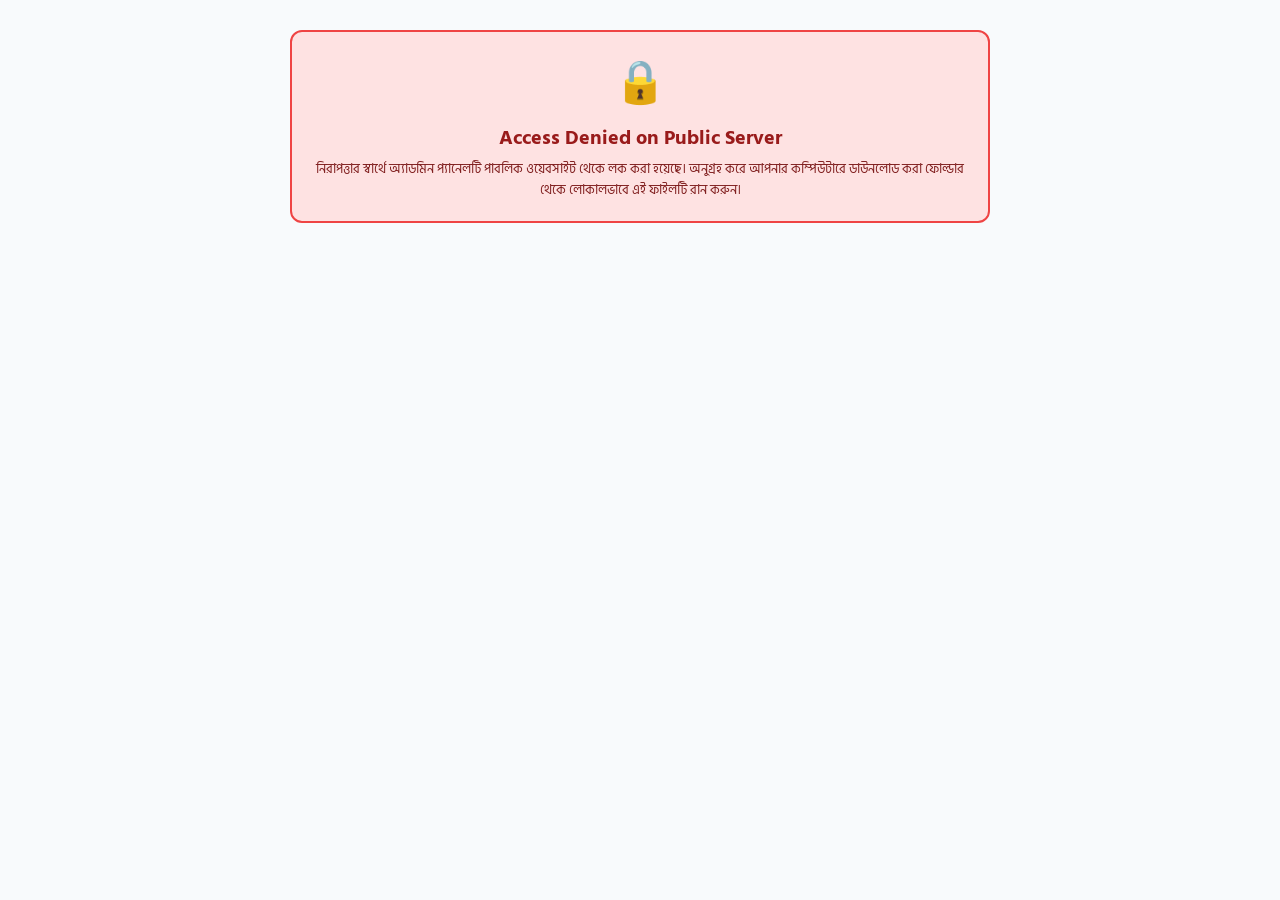
==== commit f0a0e4fb: "feat: configure custom domain preorder.zaynshopbd.com with CNAME and security updates" ====
--- a/admin.html
+++ b/admin.html
@@ -324,7 +324,7 @@
             <div style="font-size:14px;font-weight:800;color:var(--sec)">⚡ MoveDrop 1-Click Product Importer Bookmarklet</div>
             <div style="font-size:12px;color:var(--text-muted)">ব্রাউজারের বুকমার্কস বারে নিচের বাটনটি ড্র্যাগ করে রেখে দিন। MoveDrop-এ যেকোনো প্রোডাক্ট পেজে ১-ক্লিকে শিটে ইম্পোর্ট হবে।</div>
           </div>
-          <a class="bookmarklet-btn" href="javascript:(function(){var s=document.createElement('script');s.src='https://photopixc-spec.github.io/preorder-zaynshop/importer.js?v='+Date.now();document.body.appendChild(s);})();">
+          <a class="bookmarklet-btn" href="javascript:(function(){var s=document.createElement('script');s.src='https://preorder.zaynshopbd.com/importer.js?v='+Date.now();document.body.appendChild(s);})();">
             + Zayn MoveDrop Importer
           </a>
         </div>
@@ -636,7 +636,11 @@
 
     // Verify local or restricted environment
     window.addEventListener('DOMContentLoaded', () => {
-      if (window.location.hostname.includes('github.io')) {
+      const isLocal = window.location.protocol === 'file:' || 
+                      window.location.hostname === 'localhost' || 
+                      window.location.hostname === '127.0.0.1' || 
+                      window.location.hostname === '';
+      if (!isLocal) {
         document.getElementById('publicLockBanner').style.display = 'block';
         document.getElementById('adminApp').style.display = 'none';
         return;
